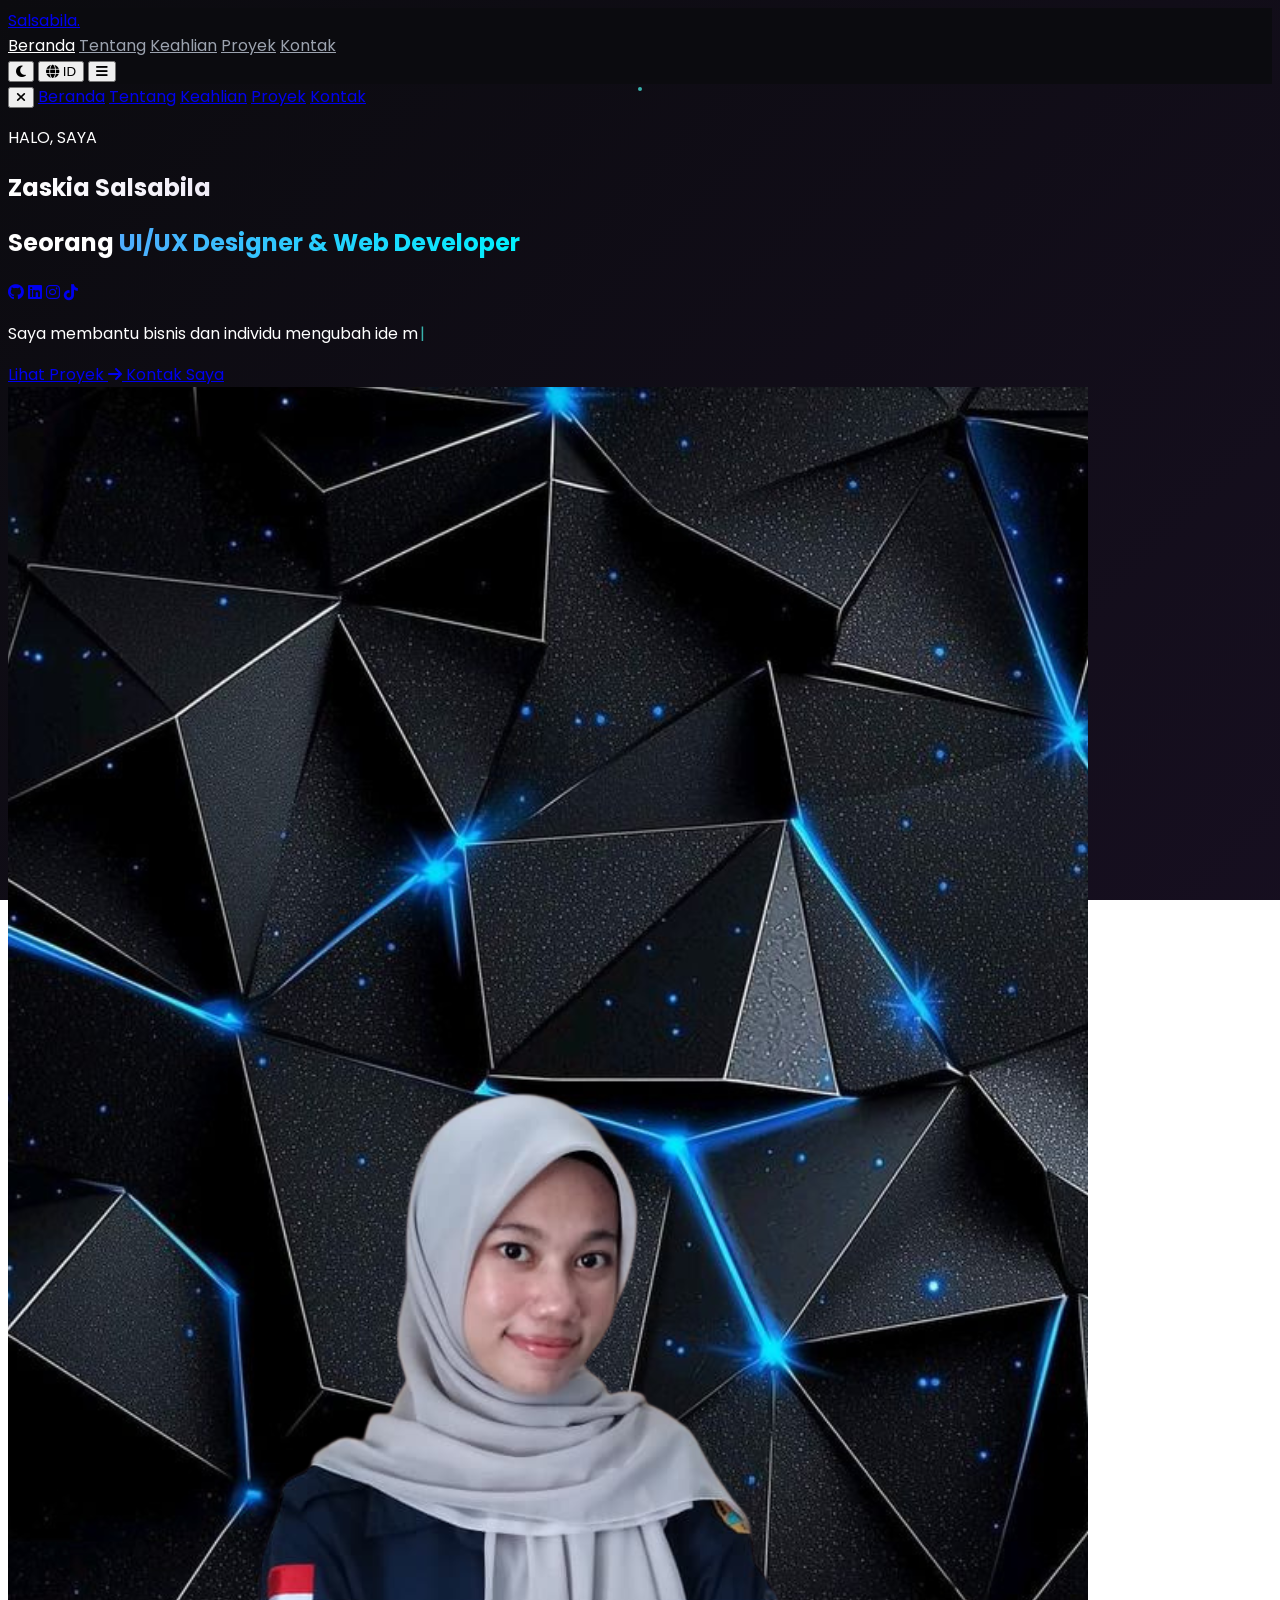
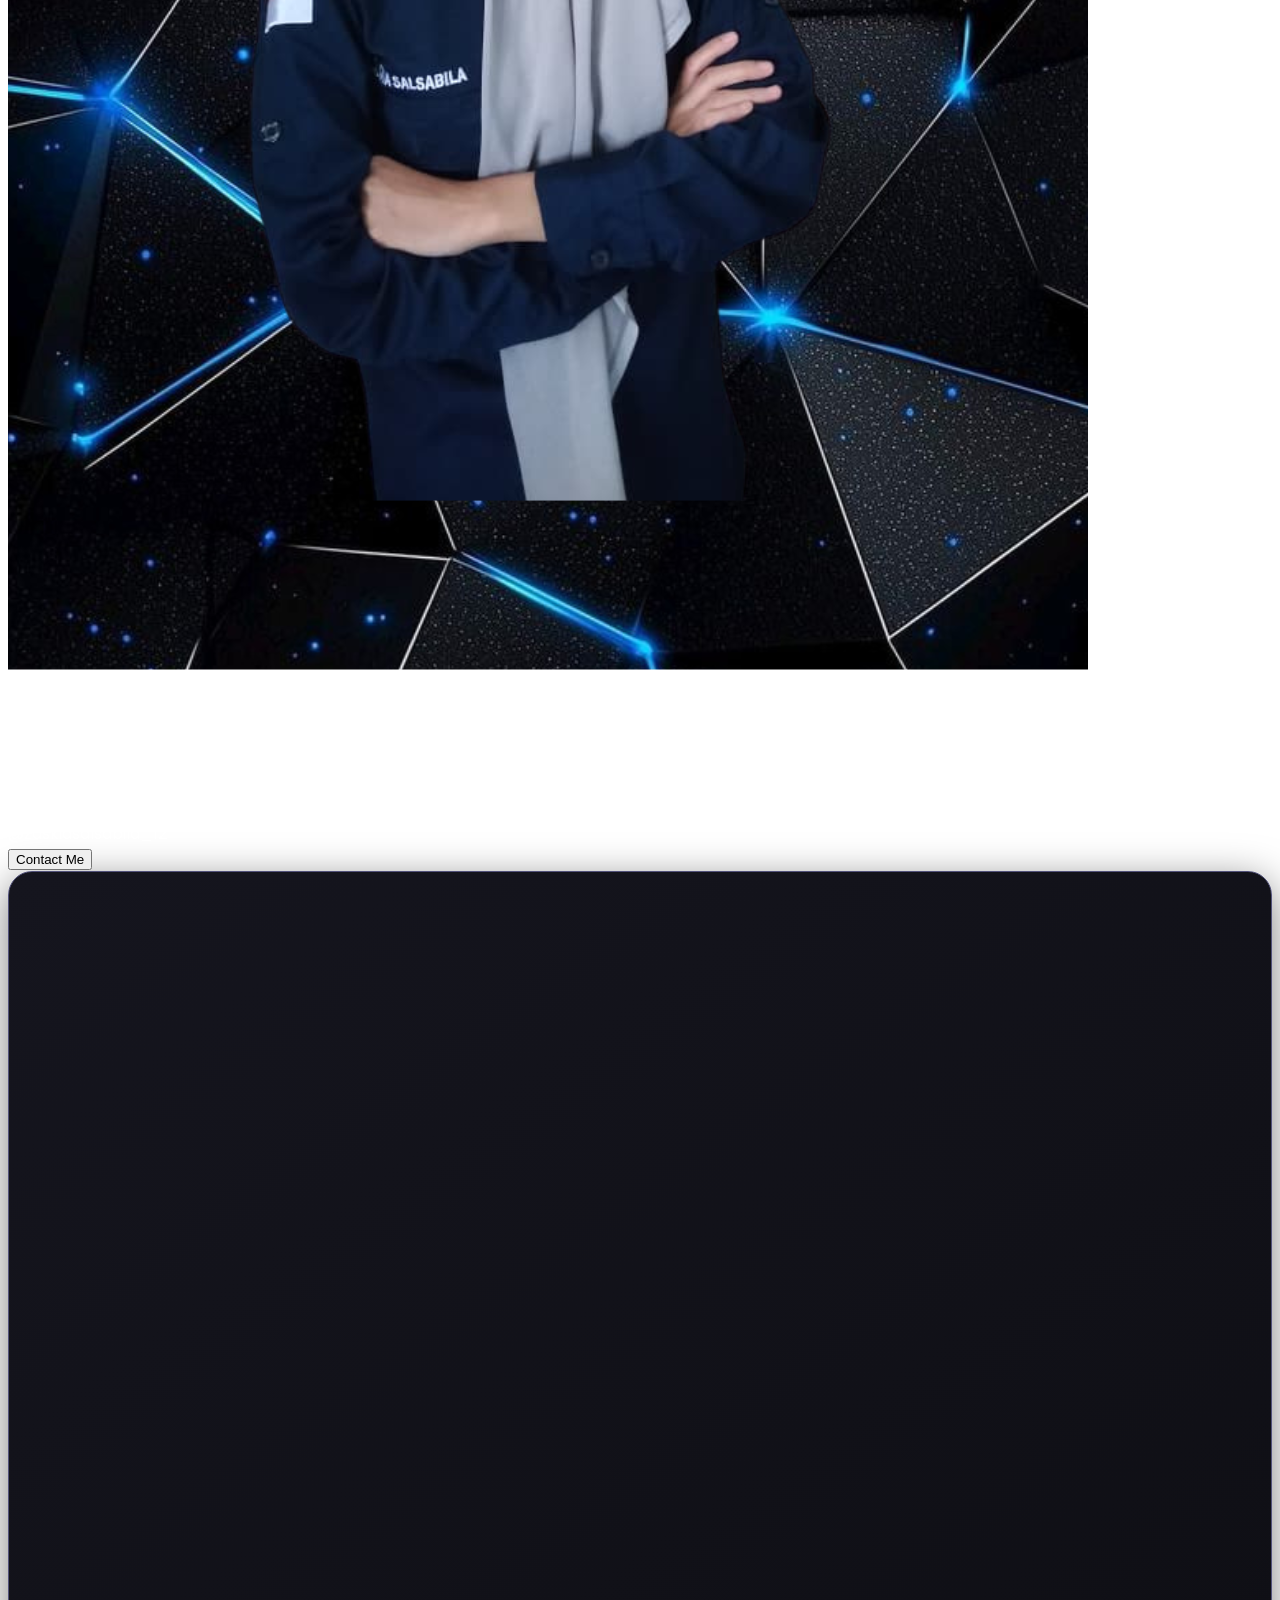
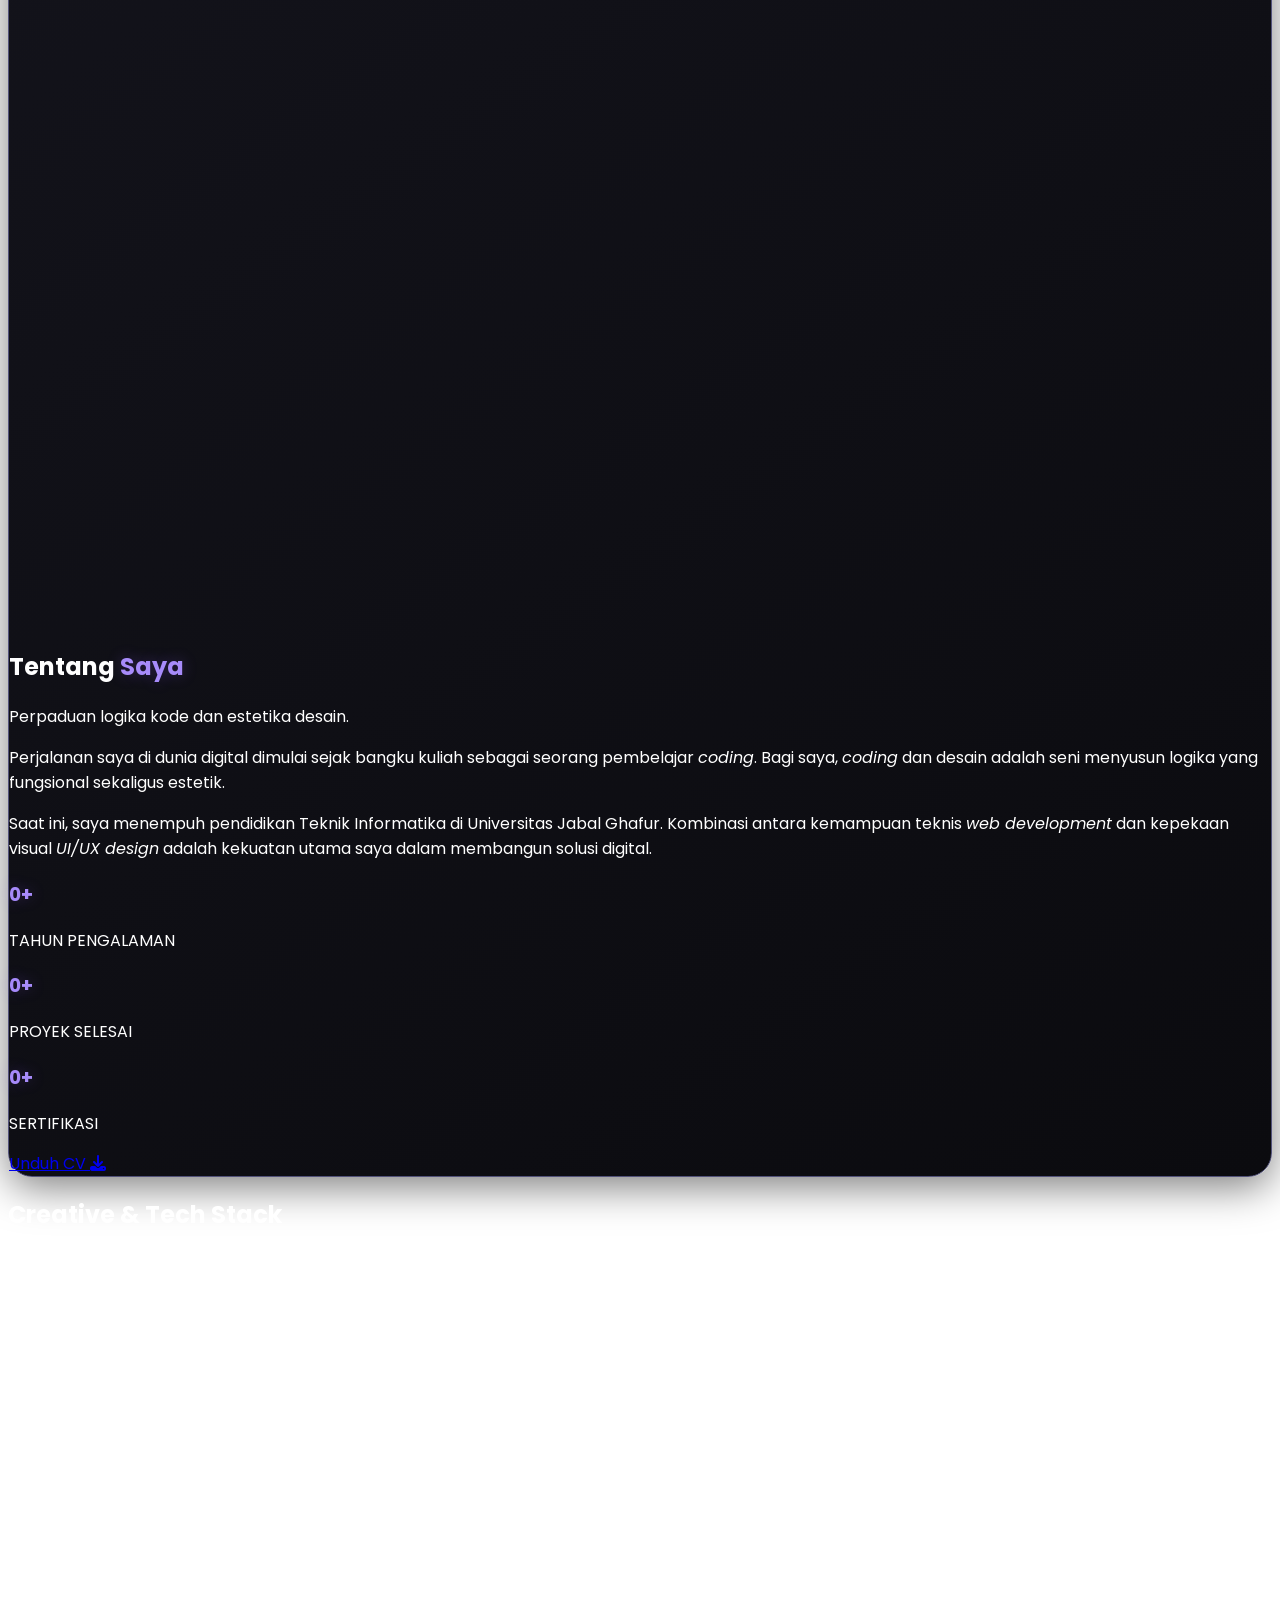
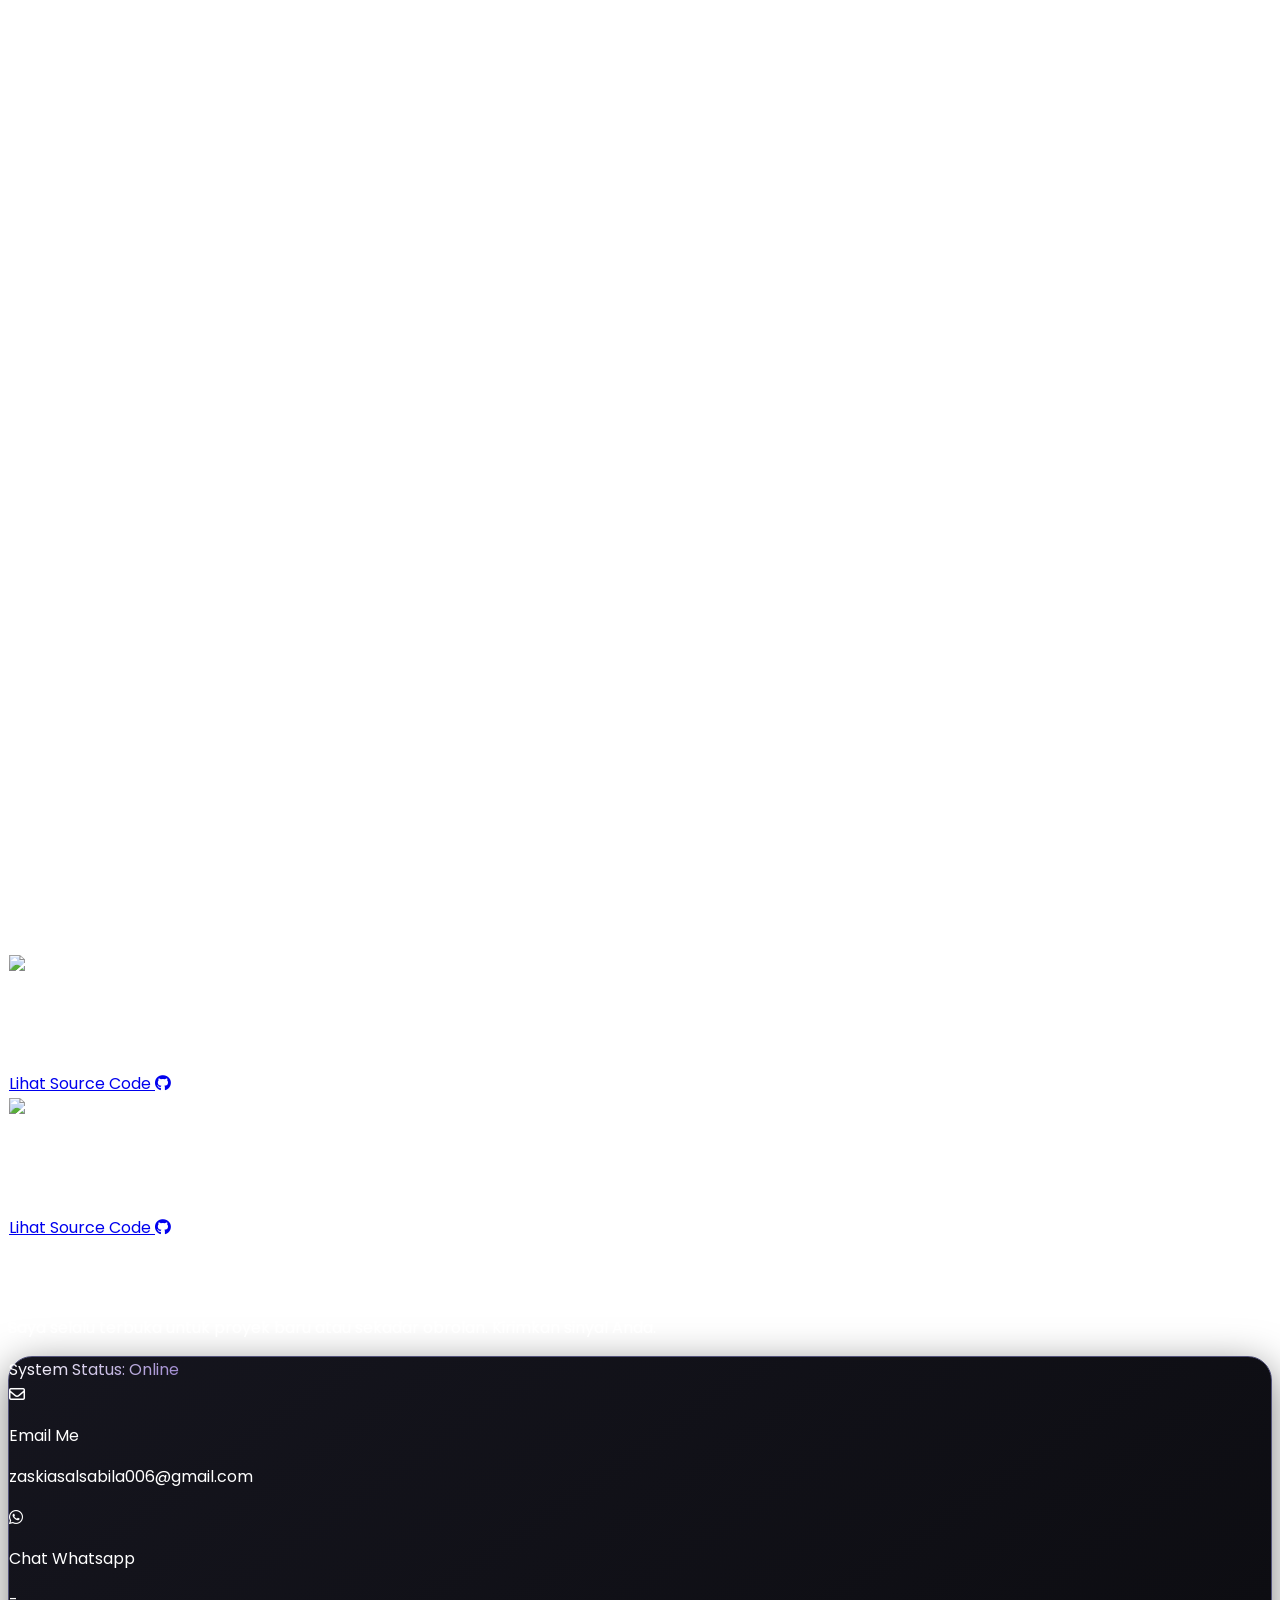
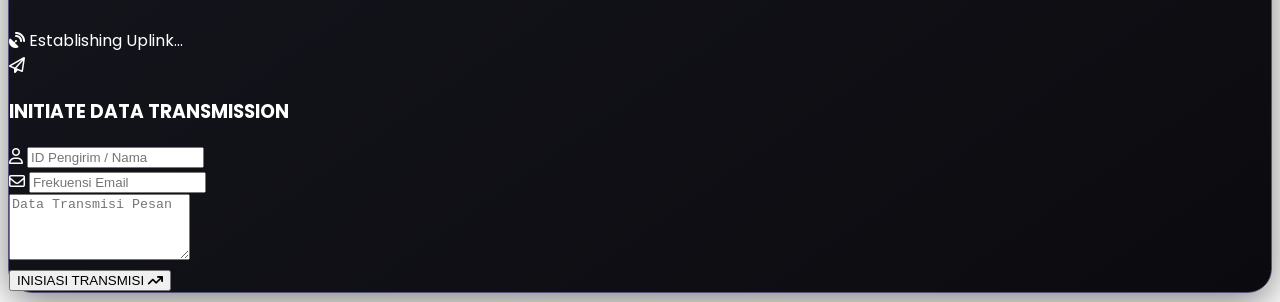
==== index.html @ 349df447 "Add files via upload" ====
<!DOCTYPE html>
<html lang="id">
<head>
    <meta charset="UTF-8">
    <meta name="viewport" content="width=device-width, initial-scale=1.0">
    <title>salsabila. | Portfolio</title>
    
    <script src="https://cdn.tailwindcss.com"></script>
    <script>
        tailwind.config = {
            theme: {
                extend: {
                    fontFamily: {
                        sans: ['Poppins', 'sans-serif'],
                    },
                    colors: {
                        darkBg: '#0b0b0f',
                        cardBg: '#15151e',
                        cardBorder: '#2a2a3b',
                        neonBlue: '#4facfe',
                        neonPurple: '#8b5cf6',
                        brandGreen: '#38b2ac', 
                        btnGreenBg: '#0b2118',
                        btnGreenBorder: '#123828'
                    }
                }
            }
        }
    </script>

    <link href="https://fonts.googleapis.com/css2?family=Poppins:wght@300;400;500;600;700;800&display=swap" rel="stylesheet">
    <link rel="stylesheet" href="https://cdnjs.cloudflare.com/ajax/libs/font-awesome/6.4.0/css/all.min.css">
    <link rel="stylesheet" href="style.css">
</head>
<body class="antialiased font-sans selection:bg-neonPurple selection:text-white">

    <nav class="glass-nav fixed w-full top-0 z-50 transition-all duration-300">
        <div class="max-w-7xl mx-auto px-6 py-4 flex justify-between items-center">
            <a href="#" class="text-2xl font-bold tracking-tighter">Salsabila.</a>
            
            <div class="flex items-center space-x-6 md:space-x-8">
                <div class="hidden md:flex space-x-8 text-sm font-medium items-center">
                    <a href="#beranda" class="nav-link active-nav transition relative" data-id="Beranda" data-en="Home">Beranda</a>
                    <a href="#tentang" class="nav-link transition relative" data-id="Tentang" data-en="About">Tentang</a>
                    <a href="#tech-stack" class="nav-link transition relative" data-id="Keahlian" data-en="Skills">Keahlian</a>
                    <a href="#proyek" class="nav-link transition relative" data-id="Proyek" data-en="Projects">Proyek</a>
                    <a href="#kontak" class="nav-link transition relative" data-id="Kontak" data-en="Contact">Kontak</a>
                </div>

                <div class="hidden md:block w-px h-6 bg-gray-700"></div>

                <div class="flex items-center space-x-5">
                    <button id="themeToggle" class="text-sm font-medium hover:text-neonBlue transition focus:outline-none">
                        <i id="themeIcon" class="fa-solid fa-moon text-lg"></i>
                    </button>
                    
                    <button id="langToggle" class="flex items-center space-x-1 text-sm font-medium hover:text-neonPurple transition focus:outline-none">
                        <i class="fa-solid fa-globe"></i>
                        <span id="langText">ID</span>
                    </button>

                    <button id="mobileMenuBtn" class="md:hidden text-xl focus:outline-none ml-2 text-gray-300 hover:text-white transition">
                        <i class="fa-solid fa-bars"></i>
                    </button>
                </div>
            </div>
        </div>
    </nav>

    <div id="mobileMenu" class="fixed inset-0 bg-darkBg/95 backdrop-blur-lg z-[100] transform translate-x-full transition-transform duration-300 md:hidden flex flex-col items-center justify-center space-y-8">
        <button id="closeMenuBtn" class="absolute top-6 right-6 text-3xl text-gray-400 hover:text-white focus:outline-none transition">
            <i class="fa-solid fa-xmark"></i>
        </button>
        <a href="#beranda" class="mobile-link text-2xl font-semibold text-gray-300 hover:text-white hover:scale-110 transition" data-id="Beranda" data-en="Home">Beranda</a>
        <a href="#tentang" class="mobile-link text-2xl font-semibold text-gray-300 hover:text-white hover:scale-110 transition" data-id="Tentang" data-en="About">Tentang</a>
        <a href="#tech-stack" class="mobile-link text-2xl font-semibold text-gray-300 hover:text-white hover:scale-110 transition" data-id="Keahlian" data-en="Skills">Keahlian</a>
        <a href="#proyek" class="mobile-link text-2xl font-semibold text-gray-300 hover:text-white hover:scale-110 transition" data-id="Proyek" data-en="Projects">Proyek</a>
        <a href="#kontak" class="mobile-link text-2xl font-semibold text-gray-300 hover:text-white hover:scale-110 transition" data-id="Kontak" data-en="Contact">Kontak</a>
    </div>

    <section id="beranda" class="pt-32 pb-20 min-h-screen flex items-center overflow-hidden">
        <div class="max-w-7xl mx-auto px-6 grid md:grid-cols-2 gap-12 items-center">
            <div>
                <p class="text-sm tracking-widest text-gray-400 uppercase mb-2 font-medium animate-fade-in-up delay-100" data-id="HALO, SAYA" data-en="HELLO, I AM">HALO, SAYA</p>
                <h1 class="text-4xl md:text-6xl font-bold leading-tight mb-4 gradient-text animate-fade-in-up delay-200">
                    Zaskia Salsabila
                </h1>
                <h2 class="text-lg md:text-xl font-medium mb-6 flex items-center space-x-2 animate-fade-in-up delay-300">
                    <span data-id="Seorang" data-en="A">Seorang</span> 
                    <span class="gradient-text-alt ml-2">UI/UX Designer & Web Developer</span>
                </h2>
                
                <div class="flex space-x-4 mb-8 text-gray-400 animate-fade-in-up delay-400">
                    <a href="#" class="hover:text-white transition"><i class="fa-brands fa-github text-xl"></i></a>
                    <a href="#" class="hover:text-white transition"><i class="fa-brands fa-linkedin text-xl"></i></a>
                    <a href="#" class="hover:text-white transition"><i class="fa-brands fa-instagram text-xl"></i></a>
                    <a href="#" class="hover:text-white transition"><i class="fa-brands fa-tiktok text-xl"></i></a>
                </div>

                <p id="typewriter-text" class="text-gray-400 mb-8 max-w-md leading-relaxed min-h-[72px]" data-id="Saya membantu bisnis dan individu mengubah ide menjadi solusi digital yang indah dan berfungsi." data-en="I help businesses and individuals turn ideas into beautiful and functional digital solutions."></p>

                <div class="flex space-x-4 animate-fade-in-up delay-600">
                    <a href="#proyek" class="bg-white text-black px-6 py-3 rounded-full font-semibold hover:bg-gray-200 transition flex items-center space-x-2">
                        <span data-id="Lihat Proyek" data-en="View Projects">Lihat Proyek</span>
                        <i class="fa-solid fa-arrow-right"></i>
                    </a>
                    <a href="#kontak" class="border border-gray-600 text-white px-6 py-3 rounded-full font-semibold hover:bg-gray-800 transition" data-id="Kontak Saya" data-en="Contact Me">
                        Kontak Saya
                    </a>
                </div>
            </div>

            <div class="relative flex justify-center animate-fade-in-up delay-300">
                <div class="absolute inset-0 bg-gradient-to-r from-neonBlue to-neonPurple opacity-10 blur-3xl rounded-full"></div>
                <div class="bg-cardBg border border-cardBorder p-4 relative z-10 w-80 shadow-2xl rounded-2xl transform hover:-translate-y-2 transition duration-500">
                    <div class="rounded-xl overflow-hidden mb-4">
                        <img src="4.png" alt="Profile" class="w-full h-80 object-cover transition duration-500">
                    </div>
                    <div class="text-center">
                        <h3 class="font-bold text-base text-white heading-text">Zaskia Salsabila</h3>
                        <p class="text-xs text-gray-400">Software Engineer</p>
                    </div>
                    <div class="mt-4 flex justify-between items-center bg-darkBg sub-card rounded-lg p-3 border border-gray-800">
                        <div class="flex items-center space-x-2">
                            <div class="w-2 h-2 bg-green-500 rounded-full animate-pulse"></div>
                            <span class="text-xs text-gray-400">@zaskiasalsabila_12</span>
                        </div>
                        <button class="text-xs bg-gray-800 text-gray-300 px-3 py-1 rounded-md hover:bg-gray-700">Contact Me</button>
                    </div>
                </div>
            </div>
        </div>
    </section>

    <section id="tentang" class="py-20 relative overflow-hidden">
        <div class="max-w-6xl mx-auto px-6">
            <div class="about-card p-10 md:p-14 flex flex-col md:flex-row gap-12 items-center relative">
                
                <div class="w-full md:w-1/3 flex justify-center animate-on-scroll mt-8 md:mt-0">
                    <div id="about-tilt-img" class="w-48 h-72 md:w-56 md:h-80 transition-transform duration-200 ease-out relative" style="transform-style: preserve-3d; will-change: transform;">
                        <div class="absolute -top-3 left-1/2 -translate-x-1/2 w-16 h-6 bg-white/50 backdrop-blur-sm transform rotate-3 z-20 shadow-sm border border-white/10 rounded-sm"></div>
                        <img src="2.png" alt="About Profile" class="w-full h-full object-cover transition duration-500 rounded-2xl shadow-[0_20px_50px_rgba(0,0,0,0.5)]">
                    </div>
                </div>

                <div class="w-full md:w-2/3">
                    <h2 class="text-3xl font-bold mb-6 animate-on-scroll text-white heading-text">
                        <span data-id="Tentang" data-en="About">Tentang</span> 
                        <span class="text-purple-glow" data-id="Saya" data-en="Me">Saya</span>
                    </h2>

                    <div class="border-l-2 border-neonPurple pl-4 mb-6 animate-on-scroll">
                        <p class="text-gray-400 italic font-light" data-id="Perpaduan logika kode dan estetika desain." data-en="Blending code logic with design aesthetics.">
                            Perpaduan logika kode dan estetika desain.
                        </p>
                    </div>

                    <div class="space-y-4 text-gray-300 text-sm md:text-base leading-relaxed mb-10 animate-on-scroll body-desc text-justify hyphens-auto break-words">
                        <p data-id="Perjalanan saya di dunia digital dimulai sejak bangku kuliah sebagai seorang pembelajar coding. Bagi saya, coding dan desain adalah seni menyusun logika yang fungsional sekaligus estetik." 
                           data-en="My digital journey began in college as a coding learner. To me, coding and design are the arts of structuring functional yet aesthetic logic.">
                            Perjalanan saya di dunia digital dimulai sejak bangku kuliah sebagai seorang pembelajar <em>coding</em>. Bagi saya, <em>coding</em> dan desain adalah seni menyusun logika yang fungsional sekaligus estetik.
                        </p>
                        
                        <p data-id="Saat ini, saya menempuh pendidikan Teknik Informatika di Universitas Jabal Ghafur. Kombinasi antara kemampuan teknis web development dan kepekaan visual UI/UX design adalah kekuatan utama saya dalam membangun solusi digital." 
                           data-en="Currently, I am pursuing my studies in Informatics Engineering at Jabal Ghafur University. The combination of technical web development skills and UI/UX visual sensibility is my main strength in building digital solutions.">
                            Saat ini, saya menempuh pendidikan Teknik Informatika di Universitas Jabal Ghafur. Kombinasi antara kemampuan teknis <em>web development</em> dan kepekaan visual <em>UI/UX design</em> adalah kekuatan utama saya dalam membangun solusi digital.
                        </p>
                    </div>

                    <div class="grid grid-cols-3 gap-4 border-t border-cardBorder pt-8 mb-8 animate-on-scroll stat-border">
                        <div>
                            <h3 class="text-2xl md:text-3xl font-bold text-purple-glow mb-2"><span class="counter" data-target="2">0</span>+</h3>
                            <p class="text-[10px] md:text-xs text-gray-500 uppercase tracking-widest font-medium" data-id="TAHUN PENGALAMAN" data-en="YEARS EXPERIENCE">TAHUN PENGALAMAN</p>
                        </div>
                        <div>
                            <h3 class="text-2xl md:text-3xl font-bold text-purple-glow mb-2"><span class="counter" data-target="2">0</span>+</h3>
                            <p class="text-[10px] md:text-xs text-gray-500 uppercase tracking-widest font-medium" data-id="PROYEK SELESAI" data-en="PROJECTS DONE">PROYEK SELESAI</p>
                        </div>
                        <div>
                            <h3 class="text-2xl md:text-3xl font-bold text-purple-glow mb-2"><span class="counter" data-target="2">0</span>+</h3>
                            <p class="text-[10px] md:text-xs text-gray-500 uppercase tracking-widest font-medium" data-id="SERTIFIKASI" data-en="CERTIFICATIONS">SERTIFIKASI</p>
                        </div>
                    </div>
                </div>

                <div class="absolute -bottom-5 left-1/2 -translate-x-1/2 animate-on-scroll">
                    <a href="#" class="flex items-center space-x-2 bg-[#1a1a24] border border-[#2a2a3b] cv-btn text-gray-300 px-6 py-2.5 rounded-full hover:bg-gray-800 hover:text-white transition shadow-lg text-sm font-medium">
                        <span data-id="Unduh CV" data-en="Download CV">Unduh CV</span>
                        <i class="fa-solid fa-download text-xs"></i>
                    </a>
                </div>
            </div>
        </div>
    </section>

    <section id="tech-stack" class="py-20 animate-on-scroll">
        <div class="max-w-6xl mx-auto px-6">
            <div class="text-center mb-12">
                <h2 class="text-xl md:text-2xl font-bold mb-3 text-white heading-text">Creative & Tech Stack</h2>
                <div class="w-16 h-1 bg-neonPurple mx-auto rounded-full"></div>
            </div>
            
            <div class="grid grid-cols-1 sm:grid-cols-2 lg:grid-cols-3 gap-6">
                
                <div class="tech-card p-6 flex flex-col items-center justify-center text-center rounded-2xl border border-cardBorder bg-[#111118]">
                    <i class="fa-solid fa-code text-3xl text-[#61dafb] mb-3"></i>
                    <h4 class="font-semibold text-sm mb-1 text-white heading-text">React</h4>
                    <p class="text-[9px] text-gray-500 uppercase tracking-widest font-medium">Frontend Lib</p>
                </div>
                
                <div class="tech-card p-6 flex flex-col items-center justify-center text-center rounded-2xl border border-cardBorder bg-[#111118]">
                    <i class="fa-solid fa-palette text-3xl text-[#38b2ac] mb-3"></i>
                    <h4 class="font-semibold text-sm mb-1 text-white heading-text">Tailwind</h4>
                    <p class="text-[9px] text-gray-500 uppercase tracking-widest font-medium">CSS Framework</p>
                </div>
                
                <div class="tech-card p-6 flex flex-col items-center justify-center text-center rounded-2xl border border-cardBorder bg-[#111118]">
                    <i class="fa-solid fa-globe text-3xl text-gray-300 mb-3 text-icon"></i>
                    <h4 class="font-semibold text-sm mb-1 text-white heading-text">Next.js</h4>
                    <p class="text-[9px] text-gray-500 uppercase tracking-widest font-medium">Web Framework</p>
                </div>
                
                <div class="tech-card p-6 flex flex-col items-center justify-center text-center rounded-2xl border border-cardBorder bg-[#111118]">
                    <i class="fa-solid fa-terminal text-3xl text-[#007acc] mb-3"></i>
                    <h4 class="font-semibold text-sm mb-1 text-white heading-text">VS Code</h4>
                    <p class="text-[9px] text-gray-500 uppercase tracking-widest font-medium">Code Editor</p>
                </div>
                
                <div class="tech-card p-6 flex flex-col items-center justify-center text-center rounded-2xl border border-cardBorder bg-[#111118]">
                    <i class="fa-solid fa-code-branch text-3xl text-[#f34f29] mb-3"></i>
                    <h4 class="font-semibold text-sm mb-1 text-white heading-text">Git / Github</h4>
                    <p class="text-[9px] text-gray-500 uppercase tracking-widest font-medium">Version Control</p>
                </div>

                <div class="tech-card p-6 flex flex-col items-center justify-center text-center rounded-2xl border border-cardBorder bg-[#111118]">
                    <i class="fa-solid fa-layer-group text-3xl text-[#31a8ff] mb-3"></i>
                    <h4 class="font-semibold text-sm mb-1 text-white heading-text">Photoshop</h4>
                    <p class="text-[9px] text-gray-500 uppercase tracking-widest font-medium">Image Editing</p>
                </div>
                
                <div class="tech-card p-6 flex flex-col items-center justify-center text-center rounded-2xl border border-cardBorder bg-[#111118]">
                    <i class="fa-solid fa-table-cells-large text-3xl text-[#00c4cc] mb-3"></i>
                    <h4 class="font-semibold text-sm mb-1 text-white heading-text">Canva</h4>
                    <p class="text-[9px] text-gray-500 uppercase tracking-widest font-medium">Layout Design</p>
                </div>

                <div class="tech-card p-6 flex flex-col items-center justify-center text-center rounded-2xl border border-cardBorder bg-[#111118]">
                    <i class="fa-solid fa-video text-3xl text-[#ea77ff] mb-3"></i>
                    <h4 class="font-semibold text-sm mb-1 text-white heading-text">Premiere Pro</h4>
                    <p class="text-[9px] text-gray-500 uppercase tracking-widest font-medium">Video Editing</p>
                </div>
                
                <div class="tech-card p-6 flex flex-col items-center justify-center text-center rounded-2xl border border-cardBorder bg-[#111118]">
                    <i class="fa-solid fa-mobile-screen text-3xl text-gray-200 mb-3 text-icon"></i>
                    <h4 class="font-semibold text-sm mb-1 text-white heading-text">CapCut</h4>
                    <p class="text-[9px] text-gray-500 uppercase tracking-widest font-medium">Mobile Editing</p>
                </div>
                
            </div>
        </div>
    </section>
    
    <section id="proyek" class="py-20 relative animate-on-scroll">
        <div class="max-w-6xl mx-auto px-6">
            <div class="text-center mb-14">
                <h2 class="text-2xl md:text-4xl font-bold mb-4 text-white heading-text">
                    <span data-id="Proyek" data-en="Selected">Proyek</span> 
                    <span class="text-[#38b2ac]" data-id="Terpilih" data-en="Projects">Terpilih</span>
                </h2>
                <p class="text-gray-400 text-sm md:text-base font-medium" data-id="Beberapa karya yang menyoroti keahlian saya." data-en="Some works that highlight my expertise.">
                    Beberapa karya yang menyoroti keahlian saya.
                </p>
            </div>

            <div class="grid grid-cols-1 md:grid-cols-2 gap-8 max-w-4xl mx-auto">
                <div class="project-card group relative overflow-hidden rounded-3xl bg-cardBg border border-cardBorder h-[320px]">
                    <img src="https://images.unsplash.com/photo-1536440136628-849c177e76a1?auto=format&fit=crop&q=80&w=800" alt="MyFlix" class="w-full h-full object-cover transition-all duration-700 ease-in-out group-hover:scale-105">
                    <div class="absolute inset-0 bg-gradient-to-t from-black via-black/90 to-transparent"></div>
                    <div class="absolute bottom-0 left-0 p-8 w-full z-10">
                        <h3 class="text-xl md:text-2xl font-bold text-white mb-2 relative z-20">MAGIC CINEMA</h3>
                        <div class="project-desc-container">
                            <p class="text-gray-300 mb-4 text-sm md:text-base max-w-lg leading-relaxed project-desc" data-id="Prototipe platform streaming interaktif dengan integrasi YouTube, fitur pencarian, filter, dan daftar tontonan." data-en="Interactive streaming platform prototype with YouTube integration, search, filter, and watchlist features.">
                               Prototipe platform streaming interaktif bergaya profesional yang mengintegrasikan video YouTube dengan fitur pencarian, filter genre, dan daftar tontonan.
                            </p>
                        </div>
                        <div class="flex flex-wrap gap-2 mb-5 mt-2">
                            <span class="px-2.5 py-1 text-[10px] font-bold tracking-widest text-[#e34f26] bg-[#e34f26]/10 border border-[#e34f26]/30 rounded-md uppercase">HTML</span>
                            <span class="px-2.5 py-1 text-[10px] font-bold tracking-widest text-[#1572b6] bg-[#1572b6]/10 border border-[#1572b6]/30 rounded-md uppercase">CSS</span>
                            <span class="px-2.5 py-1 text-[10px] font-bold tracking-widest text-[#f7df1e] bg-[#f7df1e]/10 border border-[#f7df1e]/30 rounded-md uppercase">JavaScript</span>
                        </div>
                        <a href="https://zaskiasalsabila006-rgb.github.io/platfrom-streaming-film2/" target="_blank" class="inline-flex items-center space-x-2 text-sm font-medium text-gray-400 hover:text-brandGreen transition">
                            <span data-id="Lihat Source Code" data-en="View Source Code">Lihat Source Code</span>
                            <i class="fa-brands fa-github text-base"></i>
                        </a>
                    </div>
                </div>

                <div class="project-card group relative overflow-hidden rounded-3xl bg-cardBg border border-cardBorder h-[320px]">
                    <img src="https://images.unsplash.com/photo-1551288049-bebda4e38f71?auto=format&fit=crop&q=80&w=400" alt="TERRA-OS" class="w-full h-full object-cover transition-all duration-700 ease-in-out group-hover:scale-105">
                    <div class="absolute inset-0 bg-gradient-to-t from-black via-black/90 to-transparent"></div>
                    <div class="absolute bottom-0 left-0 p-8 w-full z-10">
                        <h3 class="text-xl md:text-2xl font-bold text-white mb-2 relative z-20">TERRA-OS</h3>
                        <div class="project-desc-container">
                            <p class="text-gray-300 mb-4 text-sm leading-relaxed project-desc" data-id="Dashboard pemantau cuaca (dark mode) dengan visualisasi data suhu real-time API untuk wilayah Aceh." data-en="Weather monitoring dashboard (dark mode) with real-time API temperature data visualization for Aceh region.">
                                Dashboard pemantau cuaca bergaya dark mode & glassmorphism dengan visualisasi grafik interaktif dari data suhu real-time API khusus wilayah Aceh.
                            </p>
                        </div>
                        <div class="flex flex-wrap gap-2 mb-5 mt-2">
                            <span class="px-2.5 py-1 text-[10px] font-bold tracking-widest text-[#38b2ac] bg-[#38b2ac]/10 border border-[#38b2ac]/30 rounded-md uppercase">Tailwind</span>
                            <span class="px-2.5 py-1 text-[10px] font-bold tracking-widest text-[#f7df1e] bg-[#f7df1e]/10 border border-[#f7df1e]/30 rounded-md uppercase">JS</span>
                            <span class="px-2.5 py-1 text-[10px] font-bold tracking-widest text-neonPurple bg-neonPurple/10 border border-neonPurple/30 rounded-md uppercase">API</span>
                        </div>
                        <a href="https://zaskiasalsabila006-rgb.github.io/suhu-tracker-1/" target="_blank" class="inline-flex items-center space-x-2 text-sm font-medium text-gray-400 hover:text-neonBlue transition">
                            <span data-id="Lihat Source Code" data-en="View Source Code">Lihat Source Code</span>
                            <i class="fa-brands fa-github text-base"></i>
                        </a>
                    </div>
                </div>
            </div>
        </div>
    </section>

    <section id="kontak" class="py-20 relative mb-10 overflow-hidden animate-on-scroll">
        <div class="max-w-5xl mx-auto px-6">
            <div class="text-center mb-14">
                <h2 class="text-2xl md:text-4xl font-bold mb-4 text-white heading-text">
                    <span data-id="Mari" data-en="Let's">Mari</span> 
                    <span class="text-brandGreen" data-id="Terhubung" data-en="Connect">Terhubung</span>
                </h2>
                <p class="text-gray-400 text-sm md:text-base font-medium" data-id="Saya selalu terbuka untuk proyek baru atau sekadar obrolan. Kirimkan sinyal Anda." data-en="I am always open to new projects or just a chat. Send your signal.">
                    Saya selalu terbuka untuk proyek baru atau sekadar obrolan. Kirimkan sinyal Anda.
                </p>
            </div>
            <div class="about-card p-8 md:p-12 relative overflow-hidden">
                <div class="grid md:grid-cols-2 gap-12">
                    <div class="flex flex-col justify-between">
                        <div>
                            <div class="flex items-center space-x-3 mb-8">
                                <div class="w-3.5 h-3.5 bg-gradient-to-r from-[#ffffff] to-[#a18cd1] rounded-full animate-pulse shadow-[0_0_12px_#a18cd1]"></div>
                                <span class="gradient-text font-bold text-xs tracking-widest uppercase">System Status: Online</span>
                            </div>
                            <div class="space-y-4">
                                <div class="bg-[#15151e] inner-card border border-cardBorder p-4 rounded-xl flex items-center space-x-4">
                                    <div class="bg-darkBg icon-wrapper p-3 rounded-lg text-brandGreen">
                                        <i class="fa-regular fa-envelope text-lg"></i>
                                    </div>
                                    <div>
                                        <p class="text-[10px] text-gray-500 uppercase tracking-wider font-semibold mb-0.5">Email Me</p>
                                        <p class="text-sm font-semibold text-gray-200 label-text">zaskiasalsabila006@gmail.com</p>
                                    </div>
                                </div>
                                <div class="bg-[#15151e] inner-card border border-cardBorder p-4 rounded-xl flex items-center space-x-4">
                                    <div class="bg-darkBg icon-wrapper p-3 rounded-lg text-brandGreen">
                                        <i class="fa-brands fa-whatsapp text-lg"></i>
                                    </div>
                                    <div>
                                        <p class="text-[10px] text-gray-500 uppercase tracking-wider font-semibold mb-0.5">Chat Whatsapp</p>
                                        <p class="text-sm font-semibold text-gray-200 label-text">-</p>
                                    </div>
                                </div>
                            </div>
                        </div>
                        <div class="mt-12 flex items-center space-x-2 text-gray-600/50 text-xs font-mono uppercase font-bold">
                            <i class="fa-solid fa-satellite-dish animate-pulse"></i>
                            <span>Establishing Uplink...</span>
                        </div>
                    </div>
                    <div>
                        <div class="flex items-center space-x-3 mb-8">
                            <i class="fa-regular fa-paper-plane text-[#a18cd1]"></i>
                            <h3 class="text-white font-bold tracking-wide text-sm md:text-base heading-text">INITIATE DATA TRANSMISSION</h3>
                        </div>
                        <form class="space-y-8">
                            <div class="relative border-b border-[#2a2a3b] form-border pb-2">
                                <i class="fa-regular fa-user absolute left-0 top-1/2 -translate-y-1/2 text-gray-500 text-sm"></i>
                                <input type="text" placeholder="ID Pengirim / Nama" class="w-full bg-transparent text-sm text-white focus:outline-none pl-8 placeholder-gray-500 font-medium input-field">
                            </div>
                            <div class="relative border-b border-[#2a2a3b] form-border pb-2">
                                <i class="fa-regular fa-envelope absolute left-0 top-1/2 -translate-y-1/2 text-gray-500 text-sm"></i>
                                <input type="email" placeholder="Frekuensi Email" class="w-full bg-transparent text-sm text-white focus:outline-none pl-8 placeholder-gray-500 font-medium input-field">
                            </div>
                            <div>
                                <textarea rows="4" placeholder="Data Transmisi Pesan" class="w-full bg-[#15151e] input-area border border-[#2a2a3b] text-sm text-white focus:outline-none focus:border-[#a18cd1] rounded-xl p-4 placeholder-gray-500 resize-none transition-colors font-medium"></textarea>
                            </div>
                            <button type="button" class="w-full bg-gradient-to-r from-[#a18cd1] to-neonPurple hover:from-neonPurple hover:to-[#a18cd1] text-white font-bold py-3.5 rounded-xl transition-all duration-300 flex justify-center items-center space-x-2 text-xs md:text-sm tracking-widest uppercase shadow-lg shadow-[#8b5cf6]/20">
                                <span data-id="INISIASI TRANSMISI" data-en="INITIATE TRANSMISSION">INISIASI TRANSMISI</span>
                                <i class="fa-solid fa-arrow-trend-up"></i>
                            </button>
                        </form>
                    </div>
                </div>
            </div>
        </div>
    </section>

    <script src="script.js"></script>
</body>
</html>
---- style.css ----
html {
    scroll-behavior: smooth;
}

/* ==========================================
   LATAR BELAKANG BERGERAK (ANIMATED BACKGROUND)
   ========================================== */
body {
    background: linear-gradient(-45deg, #0b0b0f, #111827, #1a1025, #0b0b0f);
    background-size: 400% 400%;
    animation: gradientMove 15s ease infinite;
    background-attachment: fixed;
    color: #ffffff;
    font-family: 'Poppins', sans-serif;
    transition: color 0.4s ease;
}

@keyframes gradientMove {
    0% { background-position: 0% 50%; }
    50% { background-position: 100% 50%; }
    100% { background-position: 0% 50%; }
}

.glass-nav {
    background: rgba(11, 11, 15, 1);
    backdrop-filter: blur(0px);
    border-bottom: 1px solid transparent;
    transition: background 0.4s ease, border-color 0.4s ease, backdrop-filter 0.4s ease;
}

.glass-nav.scrolled {
    background: rgba(11, 11, 15, 0.6);
    backdrop-filter: blur(12px);
    border-bottom: 1px solid rgba(255, 255, 255, 0.05);
}

.about-card {
    background: linear-gradient(145deg, #15151e 0%, #0b0b0f 100%);
    border: 1px solid #52527a; 
    border-radius: 24px;
    box-shadow: 0 10px 40px rgba(0,0,0,0.5);
    transition: background 0.4s ease, border-color 0.4s ease, box-shadow 0.4s ease;
}

.gradient-text {
    background: linear-gradient(to right, #ffffff, #a18cd1);
    -webkit-background-clip: text;
    -webkit-text-fill-color: transparent;
}

.gradient-text-alt {
    background: linear-gradient(to right, #4facfe, #00f2fe);
    -webkit-background-clip: text;
    -webkit-text-fill-color: transparent;
}

.text-purple-glow {
    color: #a78bfa;
    text-shadow: 0 0 15px rgba(139, 92, 246, 0.3);
}

.clip-image {
    clip-path: polygon(15% 0, 100% 0, 85% 100%, 0% 100%);
}

.tech-card { transition: all 0.3s ease; }
.tech-card:hover { border-color: #8b5cf6; transform: translateY(-5px); }

.project-card:hover img { transform: scale(1.05); }

/* Animasi Fade In Hero */
@keyframes fadeInUp {
    from { opacity: 0; transform: translateY(30px); }
    to { opacity: 1; transform: translateY(0); }
}

.animate-fade-in-up {
    animation: fadeInUp 0.8s cubic-bezier(0.25, 1, 0.5, 1) forwards;
    opacity: 0; 
}

.delay-100 { animation-delay: 100ms; transition-delay: 100ms; }
.delay-200 { animation-delay: 200ms; transition-delay: 200ms; }
.delay-300 { animation-delay: 300ms; transition-delay: 300ms; }
.delay-400 { animation-delay: 400ms; transition-delay: 400ms; }
.delay-500 { animation-delay: 500ms; transition-delay: 500ms; }
.delay-600 { animation-delay: 600ms; transition-delay: 600ms; }

/* Typewriter */
#typewriter-text::after {
    content: '|';
    animation: blink 1s step-end infinite;
    margin-left: 2px;
    color: #38b2ac;
}
@keyframes blink { 50% { opacity: 0; } }

/* Animasi Scroll berulang */
.animate-on-scroll {
    opacity: 0; 
    transform: translateY(40px); 
    transition: opacity 0.8s ease, transform 0.8s ease; 
    will-change: transform, opacity;
}

.is-visible {
    opacity: 1; 
    transform: translateY(0); 
}

/* ==========================================
   GAYA UNTUK MODE TERANG (LIGHT MODE OVERRIDES)
   ========================================== */
body.light-mode {
    background: linear-gradient(-45deg, #f8fafc, #eef2ff, #f5f3ff, #f8fafc);
    background-size: 400% 400%;
    animation: gradientMove 15s ease infinite;
    color: #0f172a;
}

body.light-mode .glass-nav {
    background: rgba(255, 255, 255, 1);
    border-bottom: 1px solid transparent;
    box-shadow: none;
}

body.light-mode .glass-nav.scrolled {
    background: rgba(255, 255, 255, 0.8);
    border-bottom: 1px solid rgba(0, 0, 0, 0.05);
    box-shadow: 0 4px 6px -1px rgba(0, 0, 0, 0.05);
}

body.light-mode .glass-nav a { color: #64748b; }
body.light-mode .glass-nav a.text-white { color: #0f172a !important; }
body.light-mode .glass-nav a:hover { color: #8b5cf6; }

body.light-mode .gradient-text {
    background: linear-gradient(to right, #0f172a, #6b21a8);
    -webkit-background-clip: text;
    -webkit-text-fill-color: transparent;
}

body.light-mode .gradient-text-alt {
    background: linear-gradient(to right, #2563eb, #0891b2);
    -webkit-background-clip: text;
    -webkit-text-fill-color: transparent;
}

body.light-mode .heading-text { color: #0f172a !important; }
body.light-mode .text-gray-400,
body.light-mode .project-desc,
body.light-mode .body-desc { color: #475569 !important; }
body.light-mode .text-gray-300 { color: #334155 !important; }

body.light-mode .about-card {
    background: linear-gradient(145deg, #ffffff 0%, #f1f5f9 100%);
    border-color: #e2e8f0;
    box-shadow: 0 10px 40px rgba(0,0,0,0.05);
}

body.light-mode .tech-card {
    background-color: #ffffff !important;
    border-color: #e2e8f0 !important;
    box-shadow: 0 4px 6px -1px rgba(0, 0, 0, 0.05);
}
body.light-mode .tech-card:hover { 
    border-color: #8b5cf6 !important; 
    transform: translateY(-5px); 
    box-shadow: 0 10px 15px -3px rgba(139, 92, 246, 0.2); 
}

body.light-mode .text-icon { color: #64748b !important; }

body.light-mode .project-card {
    background-color: #ffffff !important;
    border-color: #e2e8f0 !important;
}
body.light-mode .project-card h3 { color: #0f172a !important; }

body.light-mode .bg-cardBg { background-color: #ffffff !important; border-color: #e2e8f0 !important; }
body.light-mode .bg-cardBg h3 { color: #0f172a !important; }
body.light-mode .bg-cardBg .text-gray-400 { color: #64748b !important; }
body.light-mode .bg-cardBg .text-gray-300 { color: #475569 !important; }

body.light-mode .sub-card,
body.light-mode .inner-card {
    background-color: #f8fafc !important;
    border-color: #e2e8f0 !important;
}
body.light-mode .bg-cardBg button { background-color: #e2e8f0 !important; color: #0f172a !important; }
body.light-mode .bg-cardBg button:hover { background-color: #cbd5e1 !important; }

body.light-mode .label-text { color: #0f172a !important; }
body.light-mode .icon-wrapper { background-color: #f1f5f9 !important; }
body.light-mode .stat-border { border-color: #e2e8f0 !important; }

body.light-mode .cv-btn {
    background-color: #ffffff !important;
    border-color: #cbd5e1 !important;
    color: #475569 !important;
}
body.light-mode .cv-btn:hover {
    background-color: #f1f5f9 !important;
    color: #0f172a !important;
    border-color: #94a3b8 !important;
}

body.light-mode .form-border { border-color: #cbd5e1 !important; }
body.light-mode .input-field,
body.light-mode .input-area { color: #0f172a !important; }
body.light-mode .input-area {
    background-color: #f8fafc !important;
    border-color: #cbd5e1 !important;
}
body.light-mode .input-area:focus { border-color: #06b6d4 !important; } /* Diperbarui menjadi Cyan */

body.light-mode .fa-brands { color: #64748b !important; }
body.light-mode .fa-brands:hover { color: #8b5cf6 !important; }

body.light-mode a.bg-white { background-color: #0f172a !important; color: #ffffff !important; }
body.light-mode a.bg-white:hover { background-color: #1e293b !important; }
body.light-mode a.border-gray-600 { border-color: #94a3b8 !important; color: #0f172a !important; }
body.light-mode a.border-gray-600:hover { background-color: #f1f5f9 !important; border-color: #64748b !important; }

body.light-mode .text-purple-glow { color: #7c3aed !important; text-shadow: none !important; }

/* ==========================================
   MENGHILANGKAN EFEK GELAP & GRAYSCALE GAMBAR
   ========================================== */
#beranda img, #tentang img {
    filter: grayscale(0) !important;
}
.project-card img {
    filter: grayscale(0) !important;
    opacity: 1 !important;
}
.project-card .bg-gradient-to-t {
    background: transparent !important;
}
body.light-mode .project-card .absolute.inset-0.bg-gradient-to-t {
    background: transparent !important;
}

/* ==========================================
   EFEK SCROLLSPY (MENU AKTIF)
   ========================================== */
.nav-link {
    color: #9ca3af;
}
.nav-link:hover {
    color: #ffffff;
}
.nav-link.active-nav {
    color: #ffffff;
}
.nav-link.active-nav::after {
    content: '';
    position: absolute;
    bottom: -8px;
    left: 50%;
    transform: translateX(-50%);
    width: 4px;
    height: 4px;
    background-color: #38b2ac; 
    border-radius: 50%;
}

/* Scrollspy untuk Light Mode */
body.light-mode .nav-link {
    color: #64748b;
}
body.light-mode .nav-link:hover {
    color: #8b5cf6;
}
body.light-mode .nav-link.active-nav {
    color: #0f172a !important; 
}
body.light-mode .nav-link.active-nav::after {
    background-color: #0891b2;
}

/* Hiding Project Desc for Hover Animation */
.project-desc-container {
    max-height: 0;
    opacity: 0;
    overflow: hidden;
    transition: max-height 0.5s ease, opacity 0.5s ease;
}
.project-card:hover .project-desc-container {
    max-height: 200px;
    opacity: 1;
    margin-top: 0.5rem;
}
/* ==========================================
   TAMBAHAN: EFEK HOVER BORDER UNGU TIPIS & TEKS PUTIH POSTER PROJEK
   ========================================== */

/* 1. Mengatur ketebalan border dasar menjadi lebih tipis (1.5px) */
.project-card {
    border: 1.5px solid transparent !important;
    transition: border-color 0.3s ease, box-shadow 0.3s ease, transform 0.3s ease !important;
}

/* 2. Memunculkan border ungu tipis dan cahaya lembut saat di-HOVER (Mode Terang & Gelap) */
.project-card:hover {
    border-color: rgba(139, 92, 246, 0.6) !important; /* Ungu transparan agar tidak terlalu tebal/pekat */
    box-shadow: 0 0 12px rgba(139, 92, 246, 0.25) !important; /* Efek cahaya tipis dan lembut */
}

/* 3. Memaksa semua teks di dalam poster tetap PUTIH khusus saat di MODE TERANG */
body.light-mode .project-card h3,
body.light-mode .project-card .project-desc,
body.light-mode .project-card a {
    color: #ffffff !important;
    -webkit-text-fill-color: #ffffff !important;
}

/* 4. Menjaga teks deskripsi proyek agar tetap kontras di mode terang */
body.light-mode .project-card .project-desc {
    opacity: 0.9 !important;
}
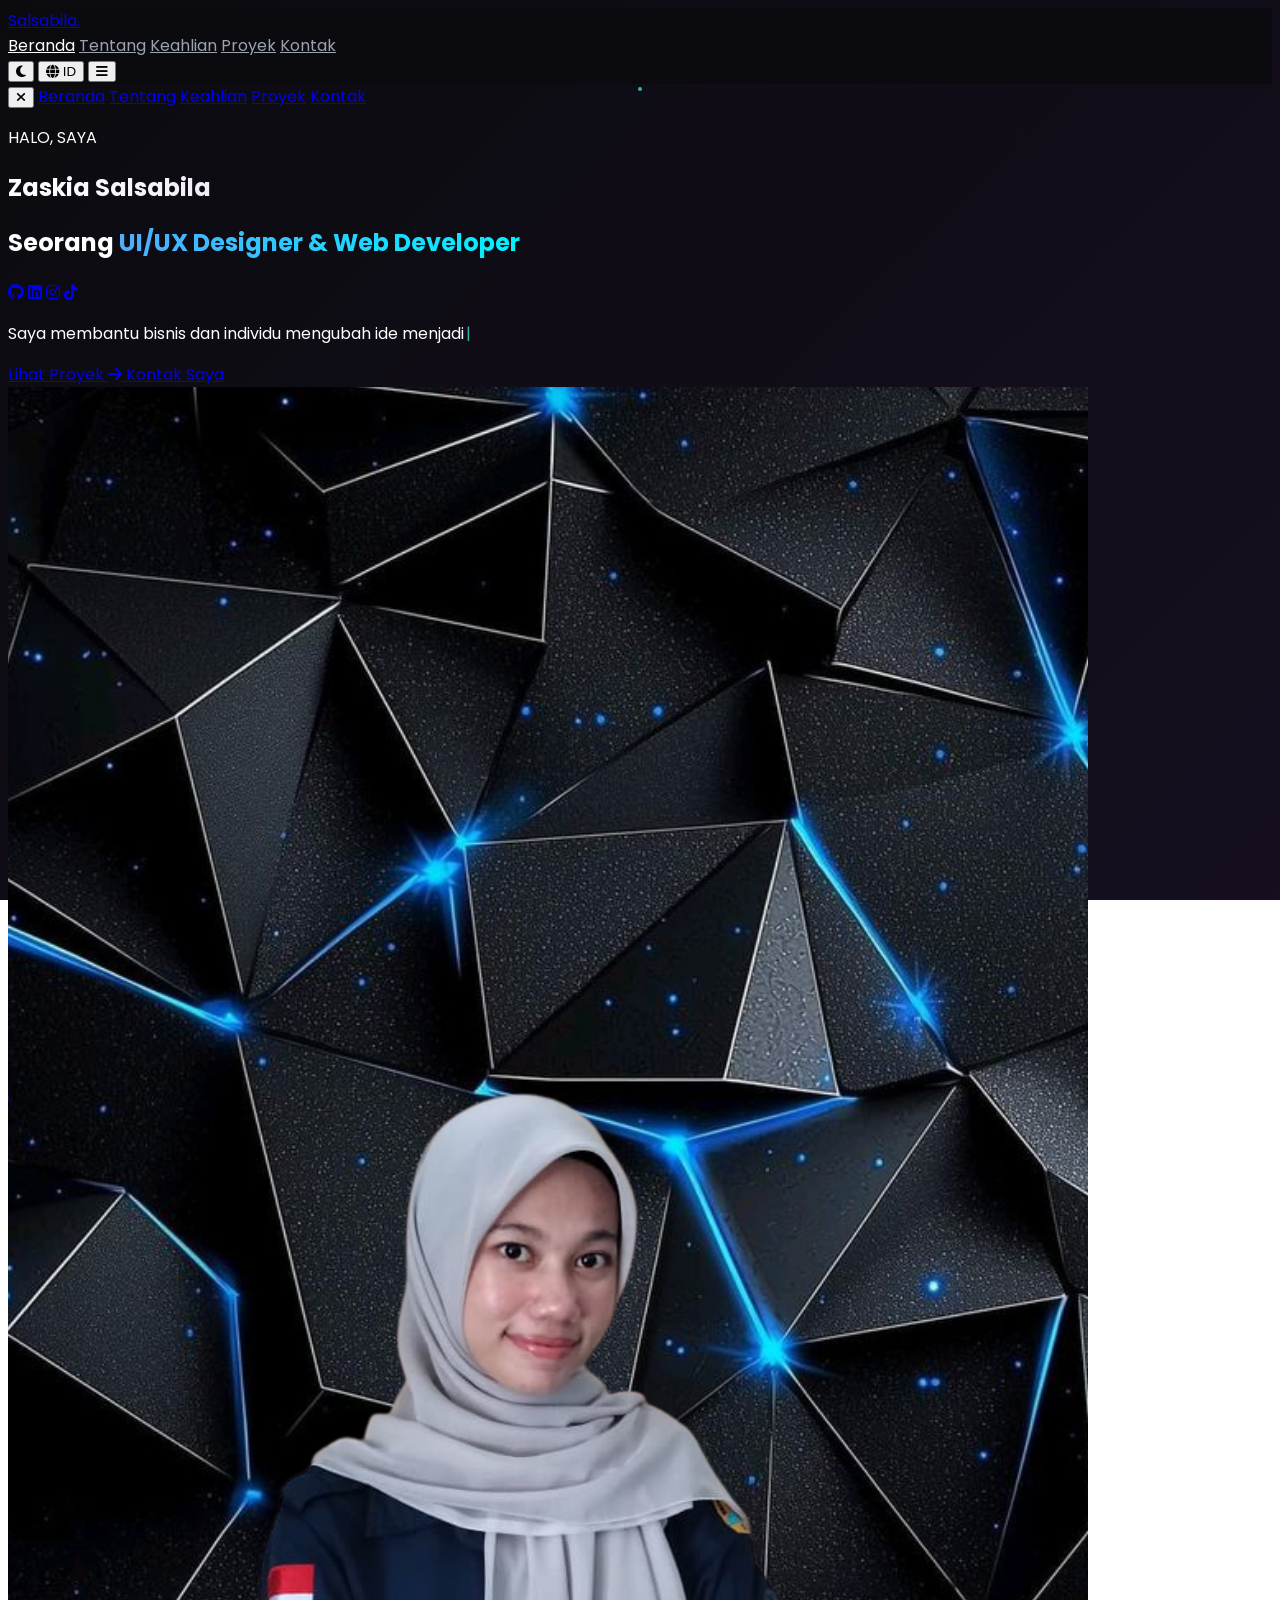
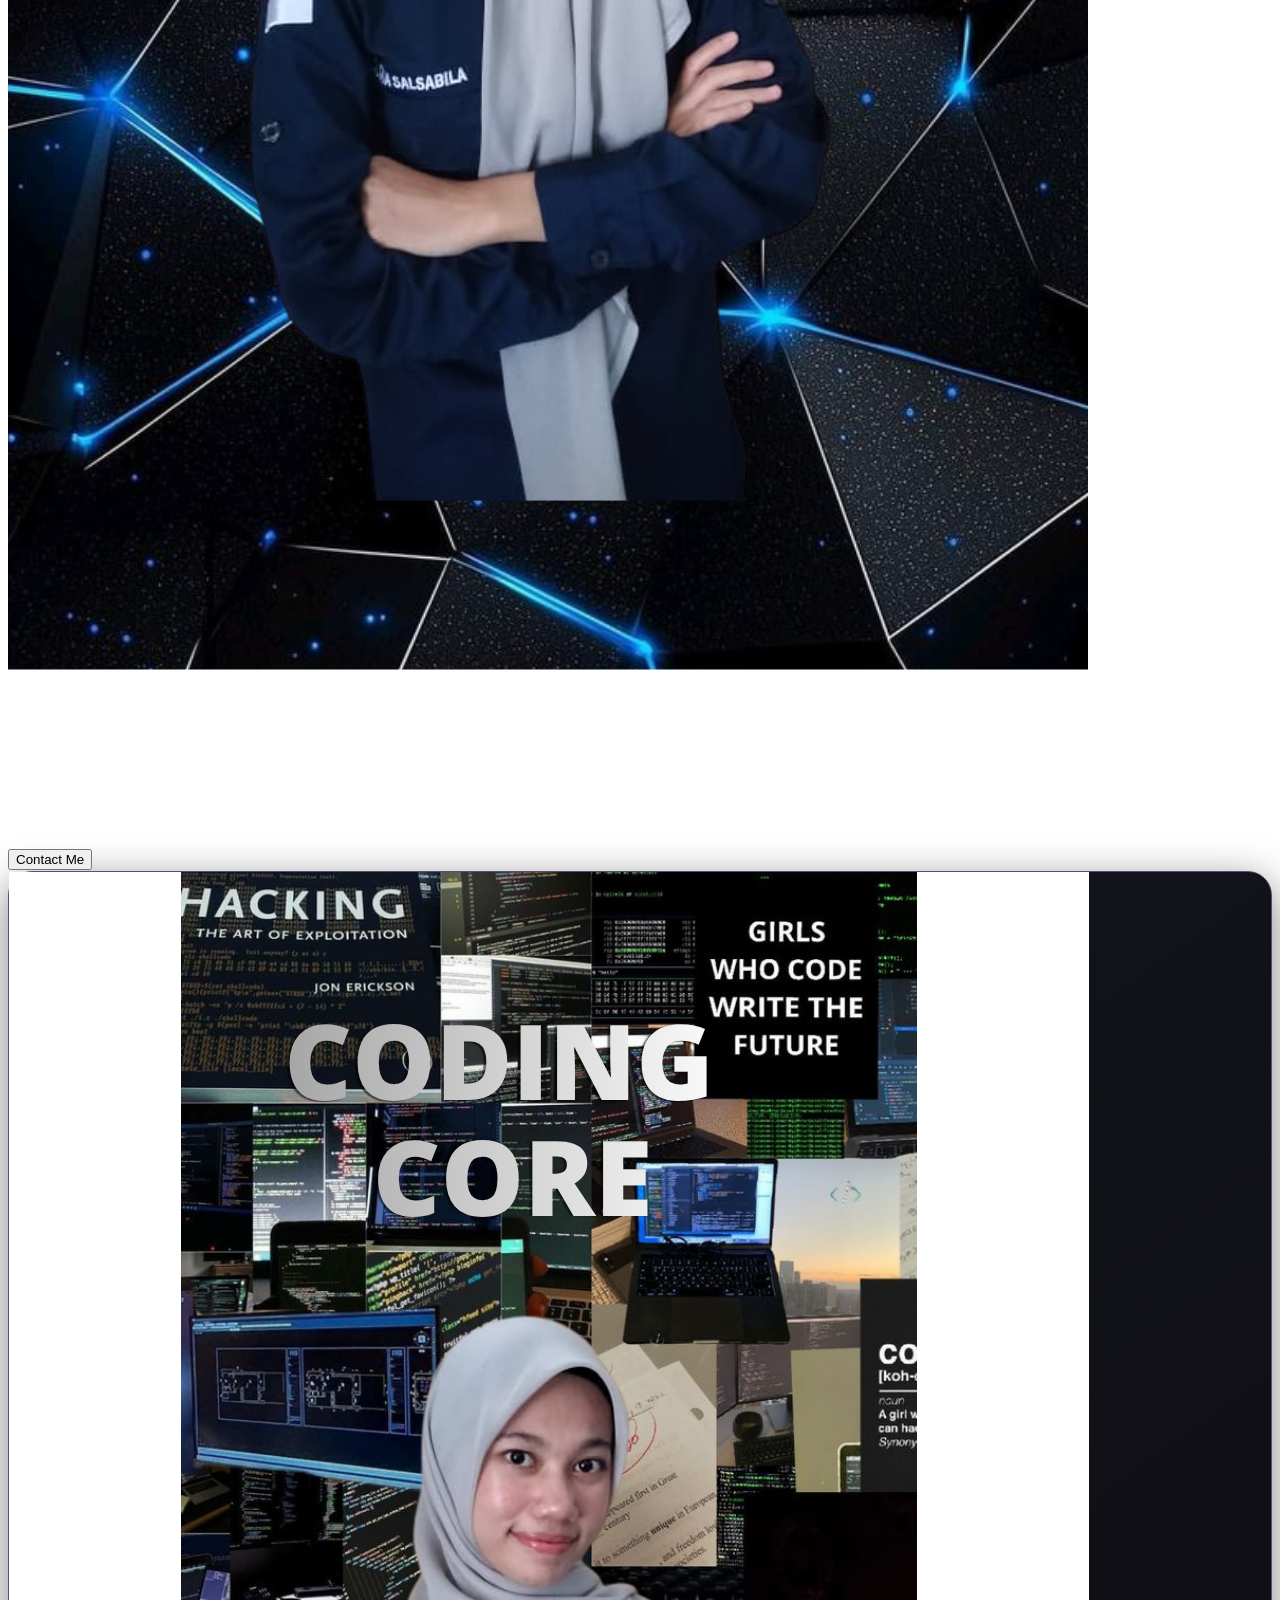
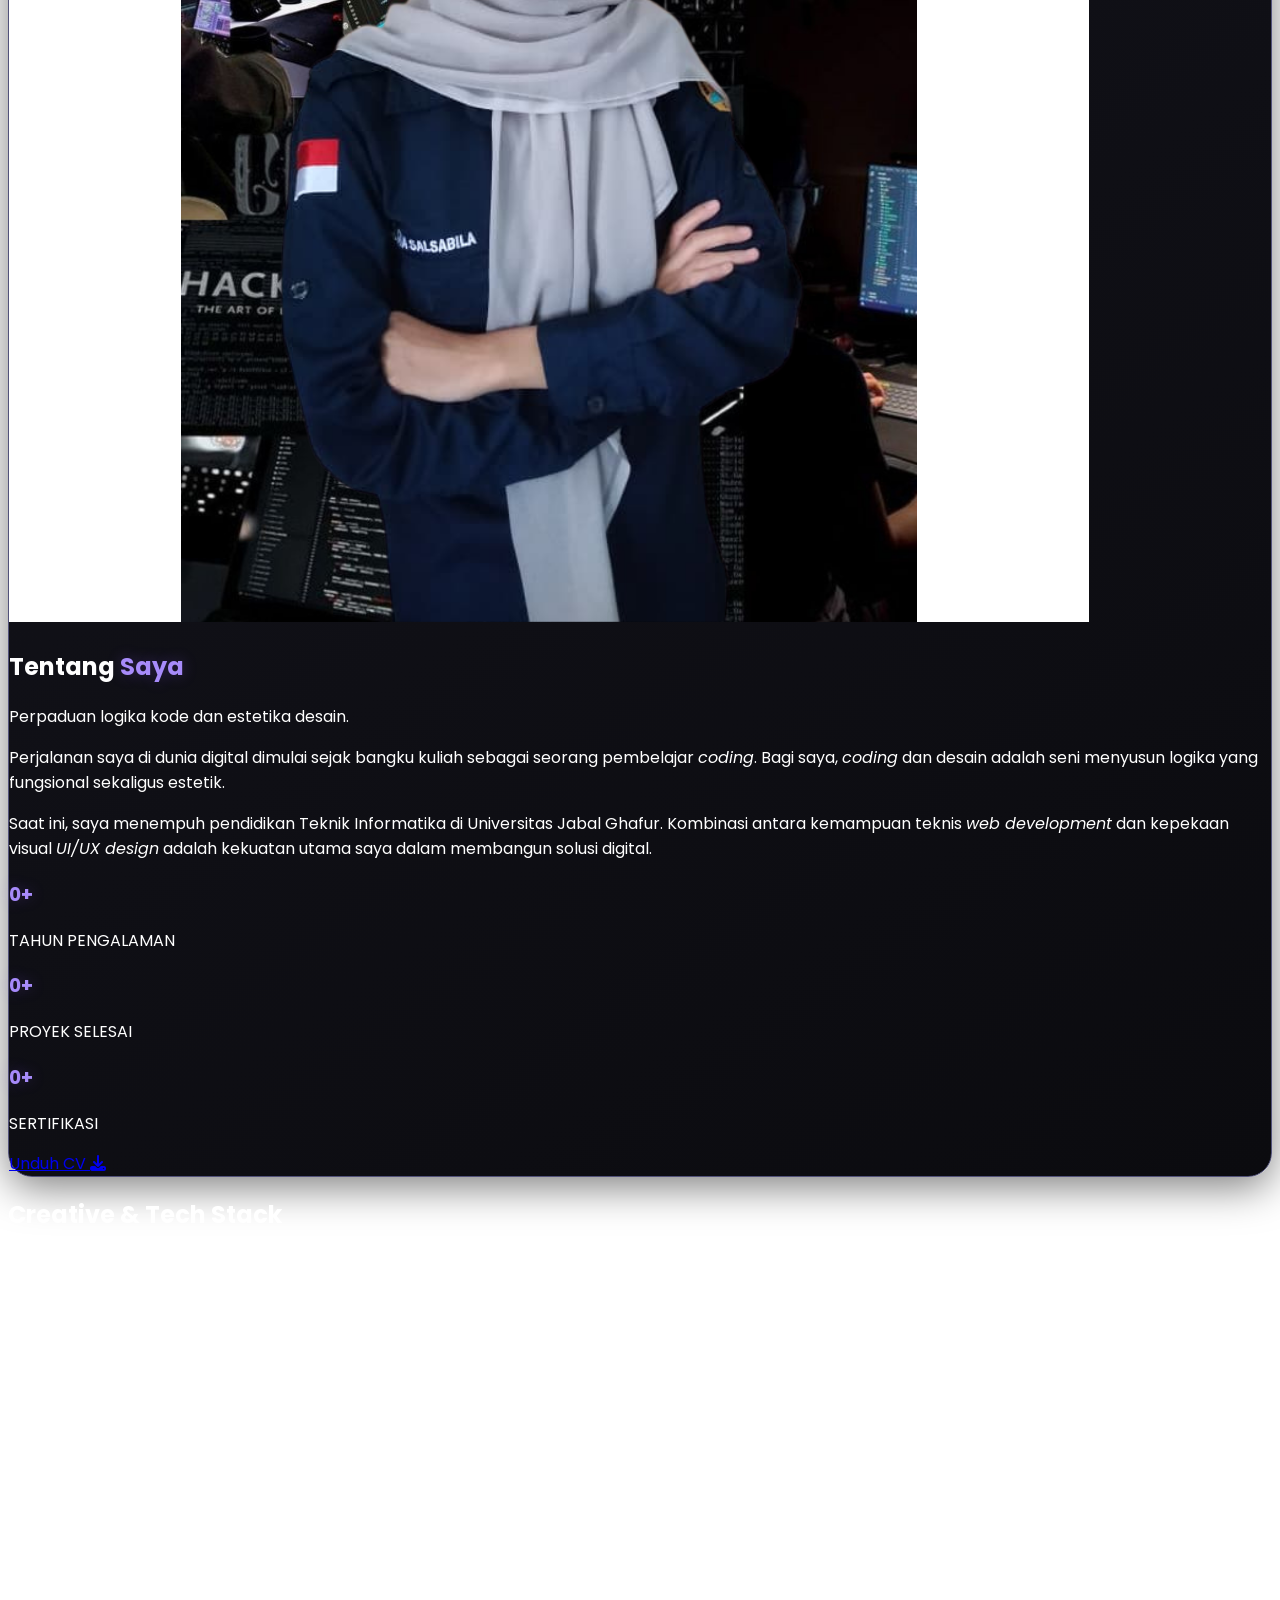
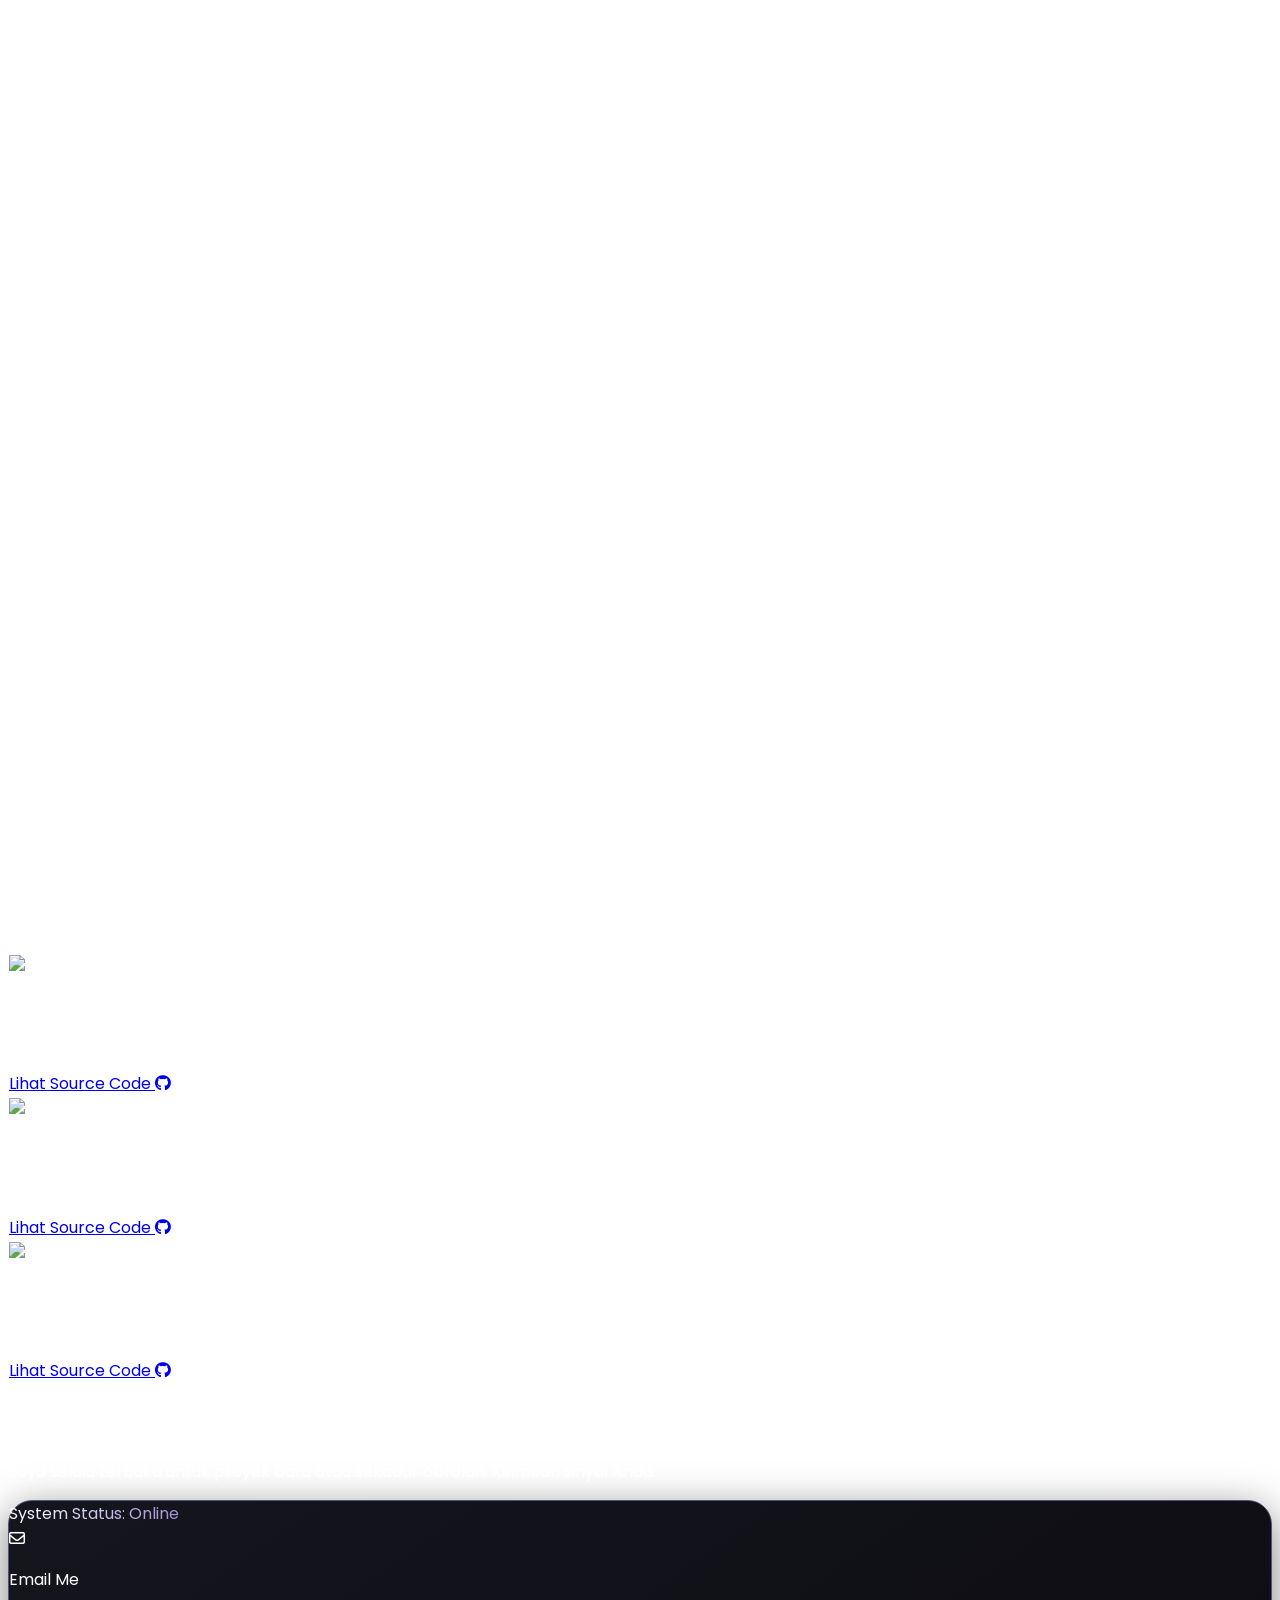
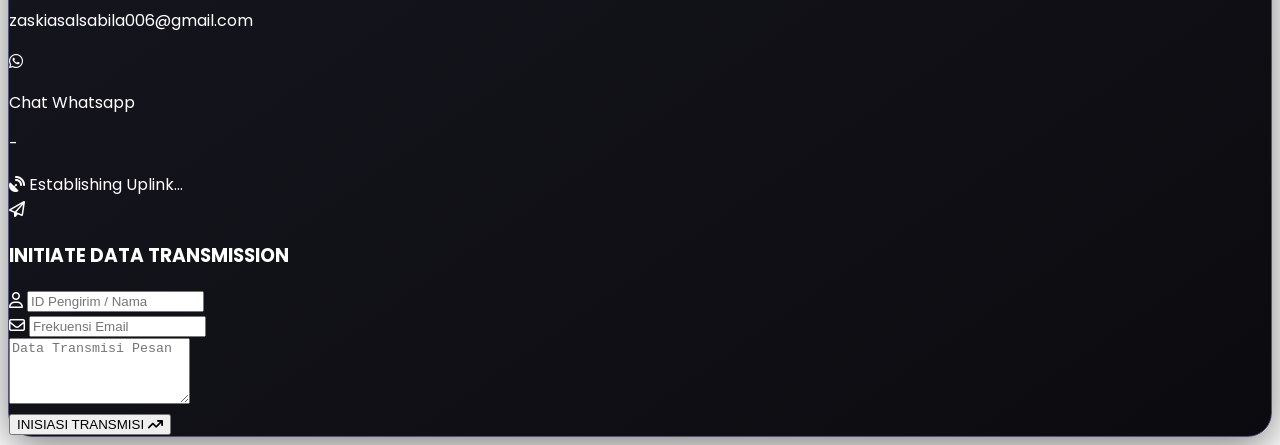
==== commit e29d9a2d: "Update index.html" ====
--- a/index.html
+++ b/index.html
@@ -260,7 +260,7 @@
         </div>
     </section>
     
-    <section id="proyek" class="py-20 relative animate-on-scroll">
+  <section id="proyek" class="py-20 relative animate-on-scroll">
         <div class="max-w-6xl mx-auto px-6">
             <div class="text-center mb-14">
                 <h2 class="text-2xl md:text-4xl font-bold mb-4 text-white heading-text">
@@ -272,7 +272,8 @@
                 </p>
             </div>
 
-            <div class="grid grid-cols-1 md:grid-cols-2 gap-8 max-w-4xl mx-auto">
+            <div class="grid grid-cols-1 md:grid-cols-2 lg:grid-cols-3 gap-8 max-w-6xl mx-auto">
+                
                 <div class="project-card group relative overflow-hidden rounded-3xl bg-cardBg border border-cardBorder h-[320px]">
                     <img src="https://images.unsplash.com/photo-1536440136628-849c177e76a1?auto=format&fit=crop&q=80&w=800" alt="MyFlix" class="w-full h-full object-cover transition-all duration-700 ease-in-out group-hover:scale-105">
                     <div class="absolute inset-0 bg-gradient-to-t from-black via-black/90 to-transparent"></div>
@@ -316,6 +317,29 @@
                         </a>
                     </div>
                 </div>
+
+                <div class="project-card group relative overflow-hidden rounded-3xl bg-cardBg border border-cardBorder h-[320px]">
+                    <img src="https://images.unsplash.com/photo-1507842217343-583bb7270b66?auto=format&fit=crop&q=80&w=800" alt="Bookshelf App" class="w-full h-full object-cover transition-all duration-700 ease-in-out group-hover:scale-105">
+                    <div class="absolute inset-0 bg-gradient-to-t from-black via-black/90 to-transparent"></div>
+                    <div class="absolute bottom-0 left-0 p-8 w-full z-10">
+                        <h3 class="text-xl md:text-2xl font-bold text-white mb-2 relative z-20">BOOKSHELF APP</h3>
+                        <div class="project-desc-container">
+                            <p class="text-gray-300 mb-4 text-sm leading-relaxed project-desc" data-id="Aplikasi dasbor manajemen perpustakaan digital untuk melacak progres bacaan dan menyimpan daftar koleksi." data-en="Digital library management dashboard application to track reading progress and save collections.">
+                                Aplikasi dasbor manajemen perpustakaan digital untuk melacak progres bacaan dan menyimpan daftar koleksi.
+                            </p>
+                        </div>
+                        <div class="flex flex-wrap gap-2 mb-5 mt-2">
+                            <span class="px-2.5 py-1 text-[10px] font-bold tracking-widest text-[#e34f26] bg-[#e34f26]/10 border border-[#e34f26]/30 rounded-md uppercase">HTML</span>
+                            <span class="px-2.5 py-1 text-[10px] font-bold tracking-widest text-[#1572b6] bg-[#1572b6]/10 border border-[#1572b6]/30 rounded-md uppercase">CSS</span>
+                            <span class="px-2.5 py-1 text-[10px] font-bold tracking-widest text-[#f7df1e] bg-[#f7df1e]/10 border border-[#f7df1e]/30 rounded-md uppercase">JavaScript</span>
+                        </div>
+                        <a href="https://zaskiasalsabila006-rgb.github.io/Dashbor-Perpustakaan-1/" target="_blank" class="inline-flex items-center space-x-2 text-sm font-medium text-gray-400 hover:text-neonPurple transition">
+                            <span data-id="Lihat Source Code" data-en="View Source Code">Lihat Source Code</span>
+                            <i class="fa-brands fa-github text-base"></i>
+                        </a>
+                    </div>
+                </div>
+
             </div>
         </div>
     </section>
@@ -395,4 +419,4 @@
 
     <script src="script.js"></script>
 </body>
-</html>+</html>
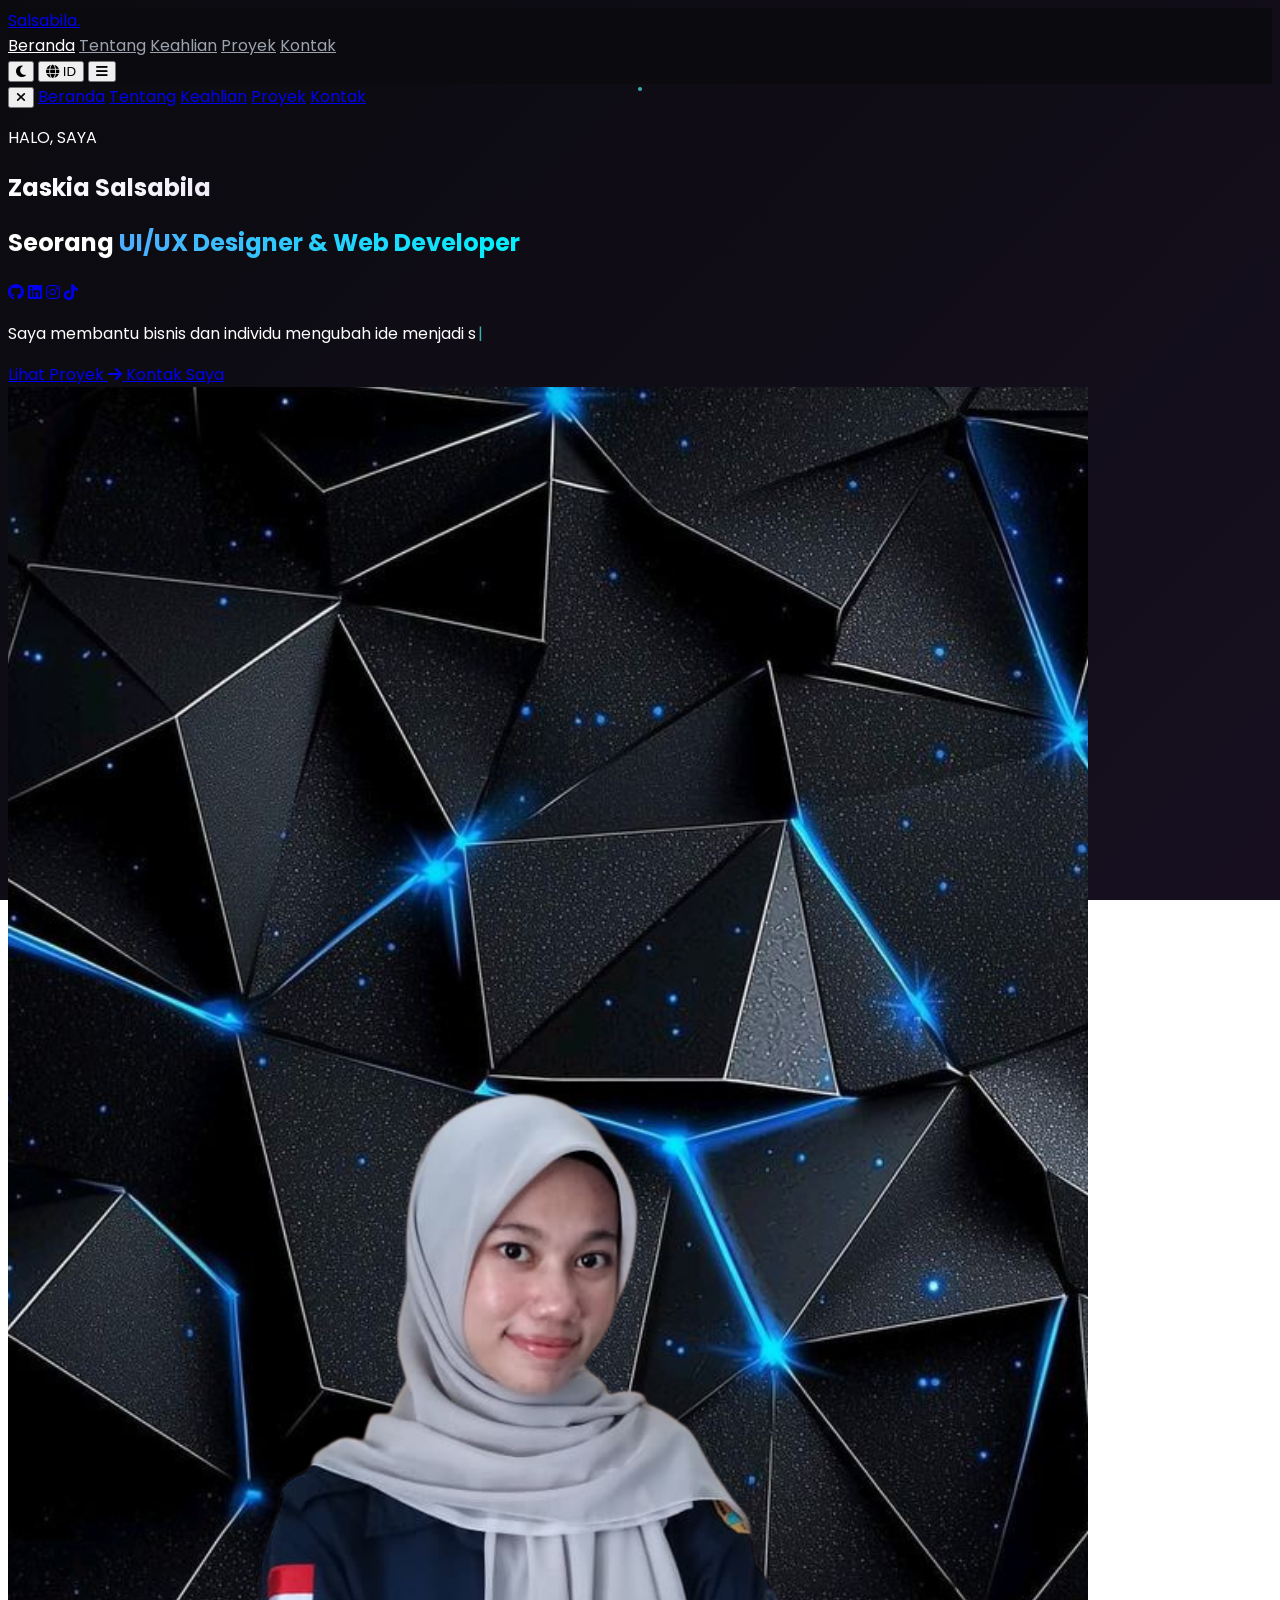
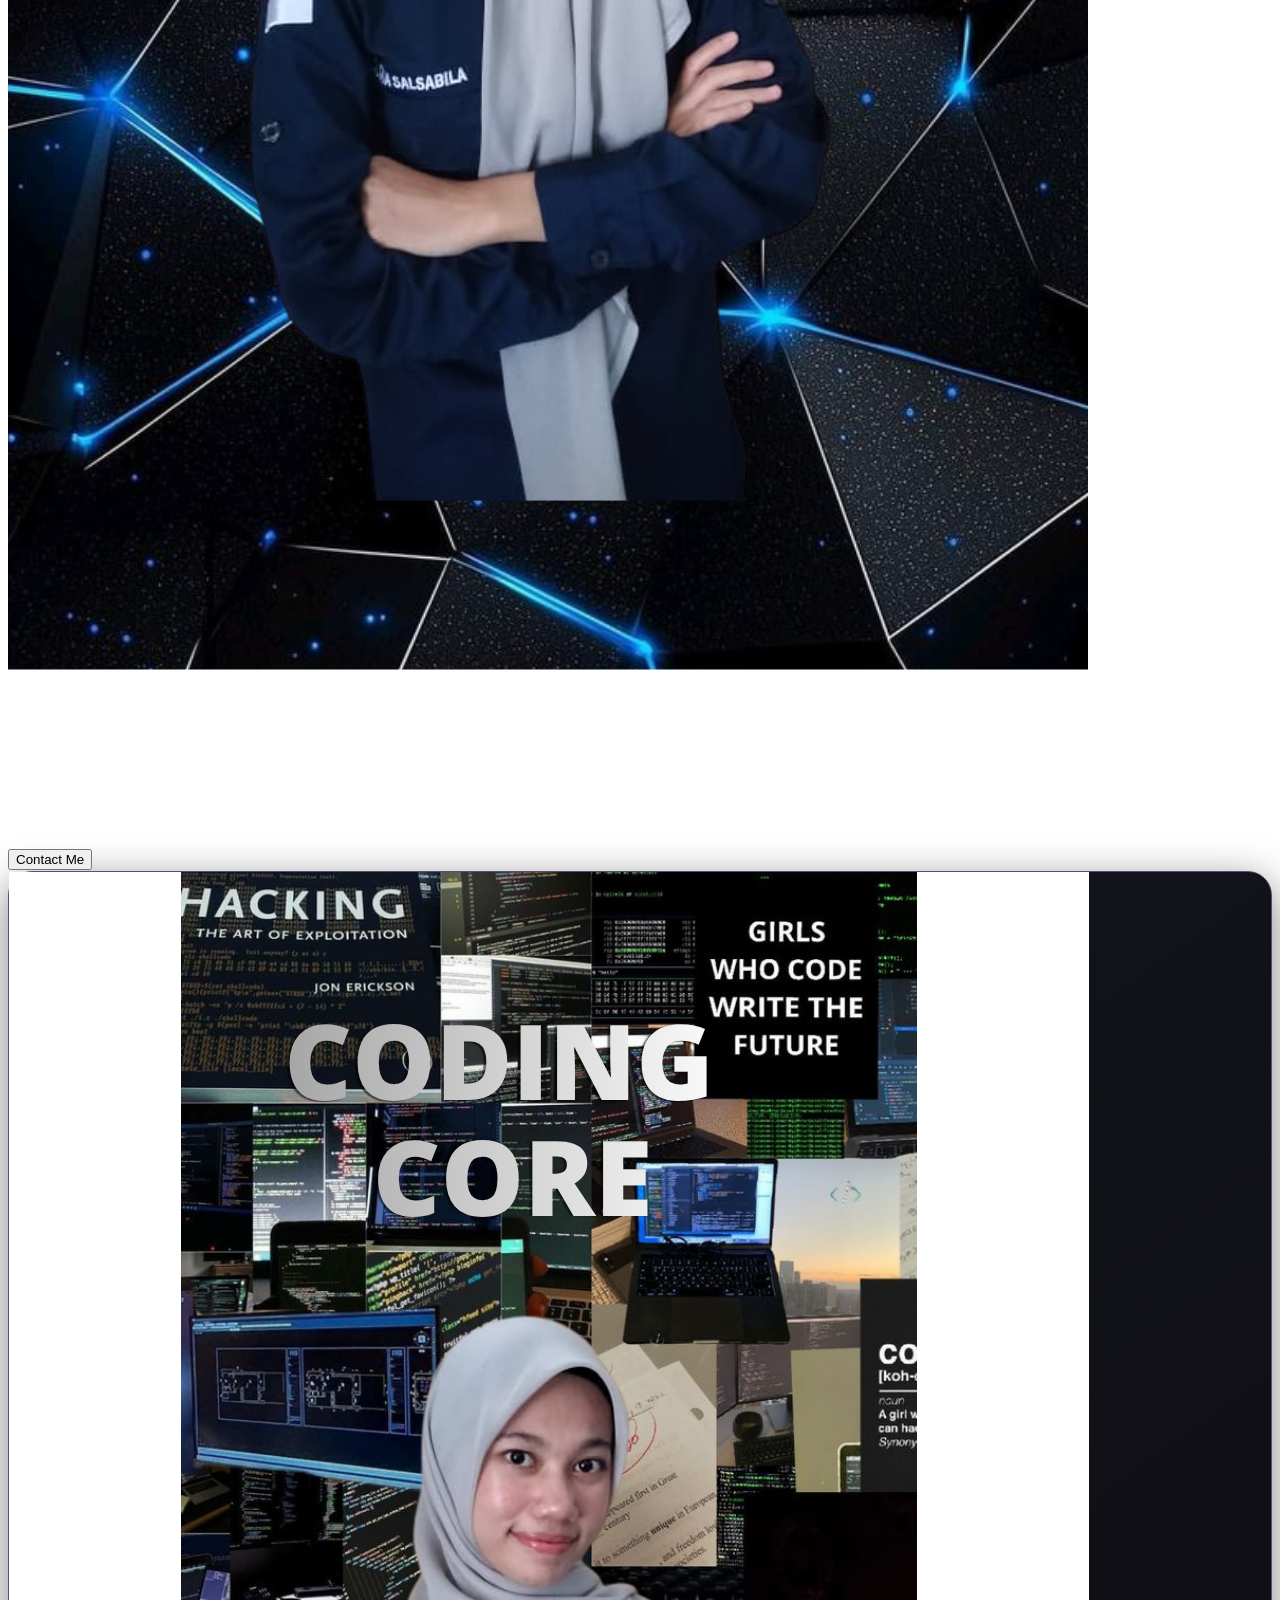
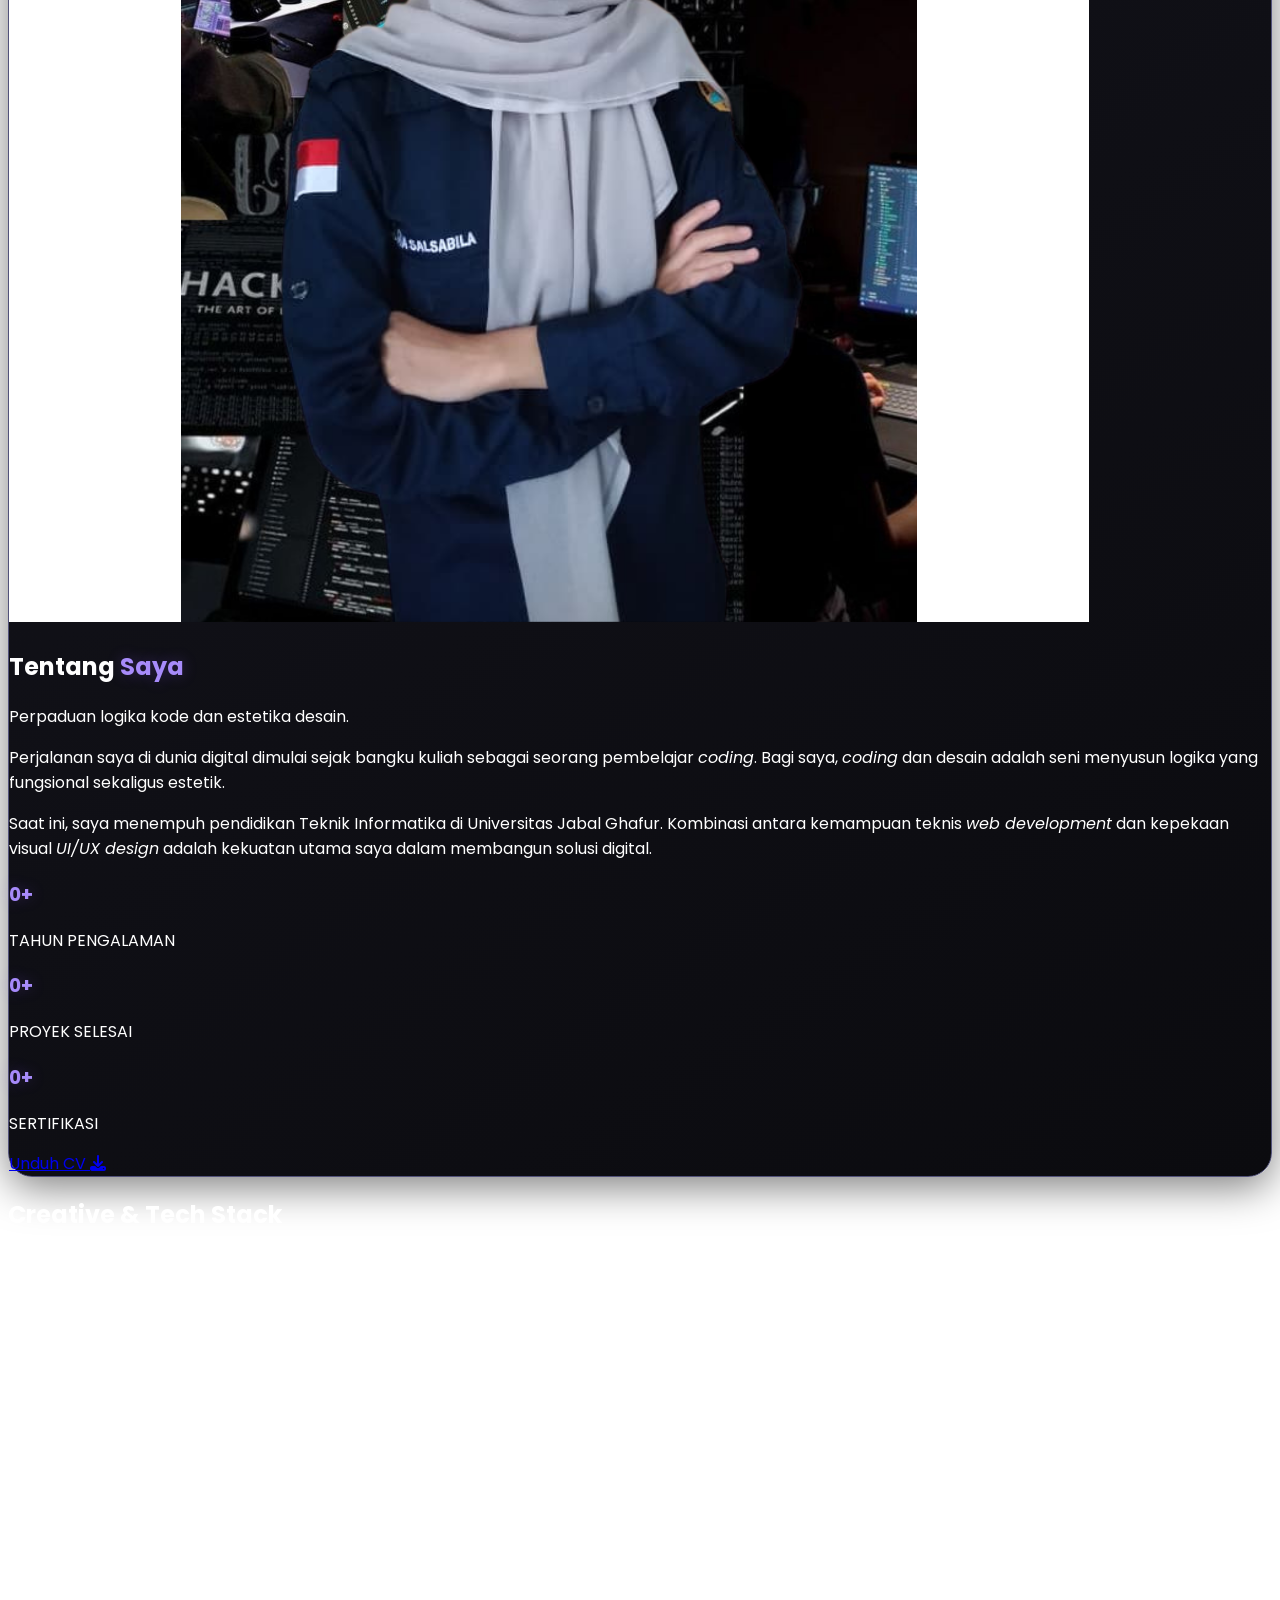
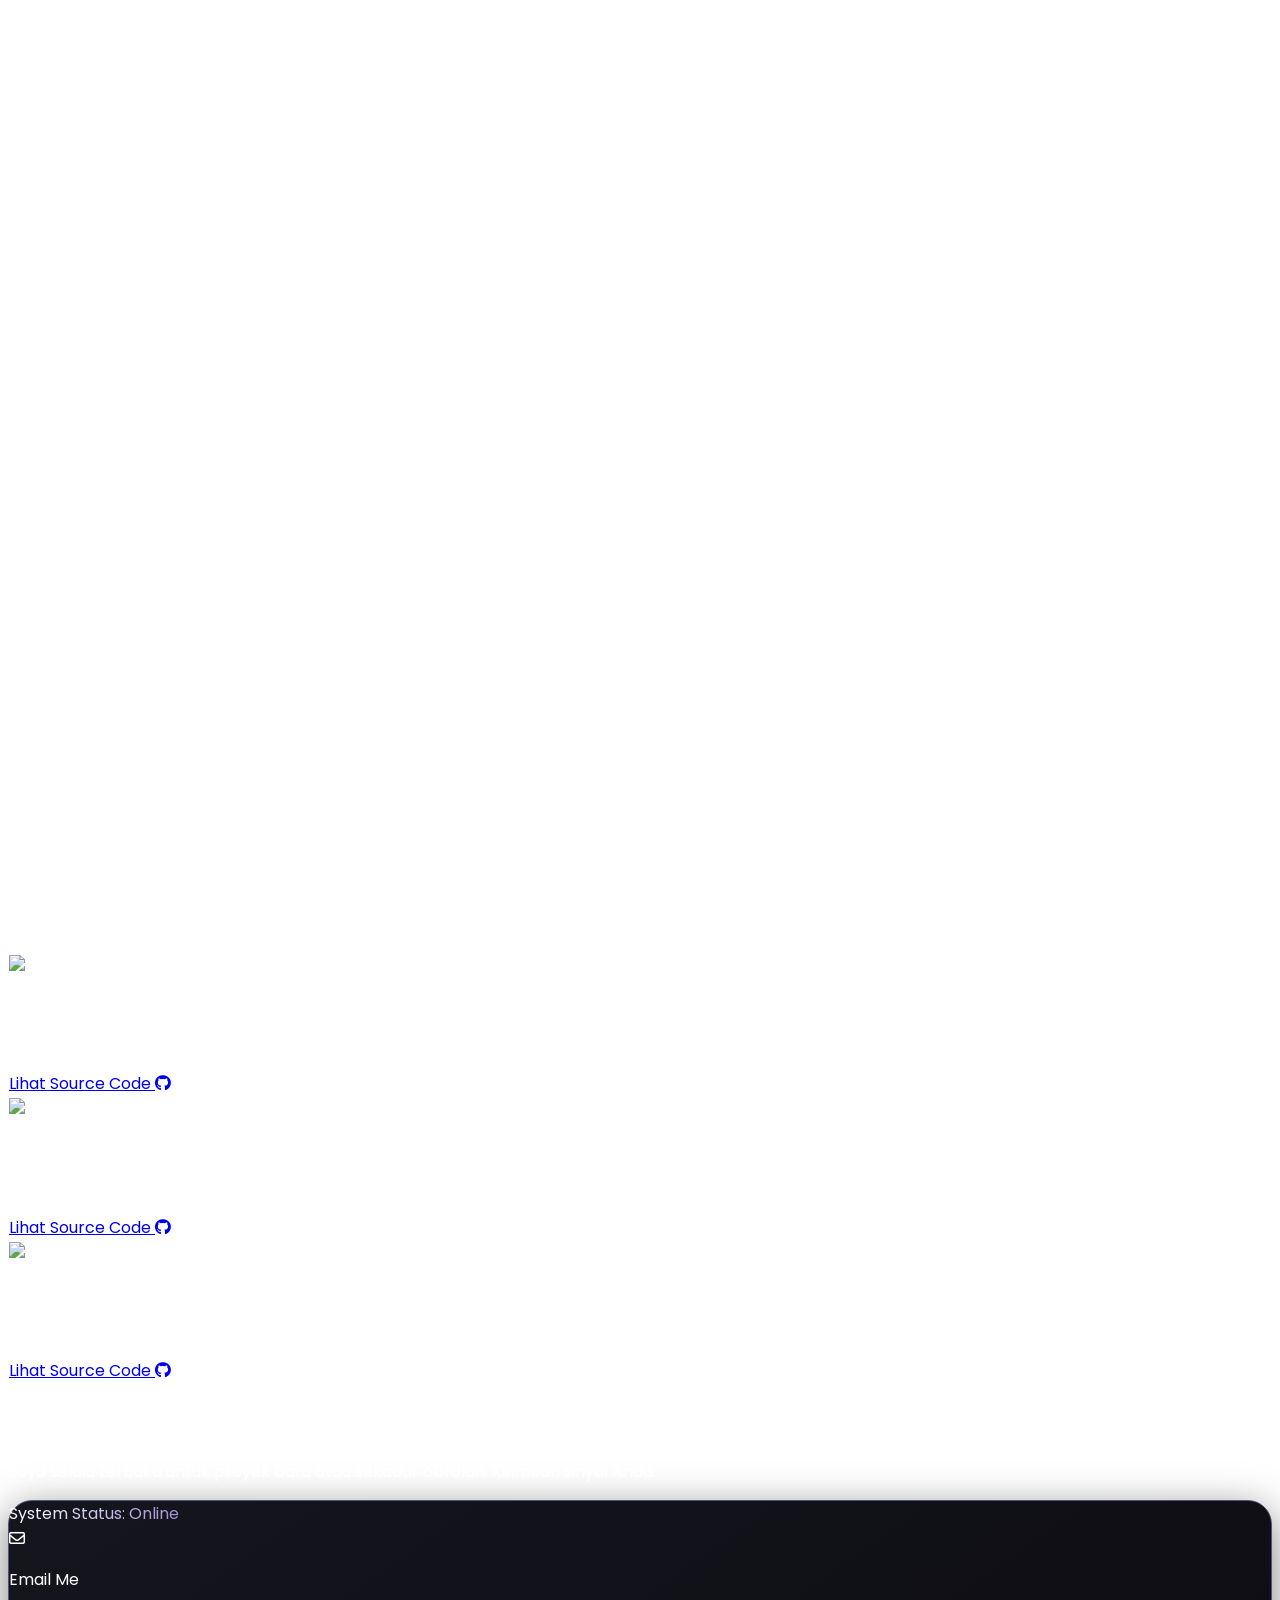
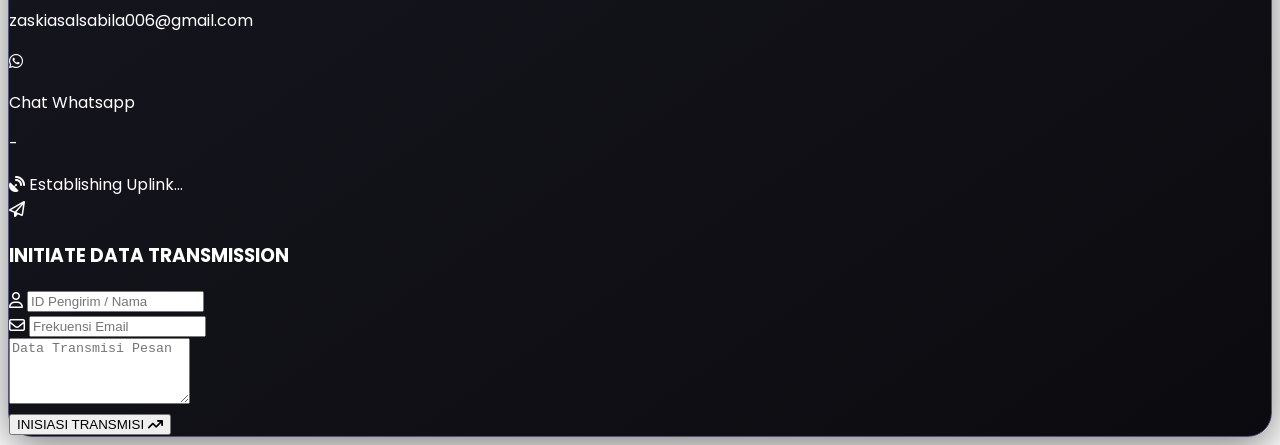
==== commit 10e549f1: "Update index.html" ====
--- a/index.html
+++ b/index.html
@@ -260,7 +260,7 @@
         </div>
     </section>
     
-  <section id="proyek" class="py-20 relative animate-on-scroll">
+ <section id="proyek" class="py-20 relative animate-on-scroll">
         <div class="max-w-6xl mx-auto px-6">
             <div class="text-center mb-14">
                 <h2 class="text-2xl md:text-4xl font-bold mb-4 text-white heading-text">
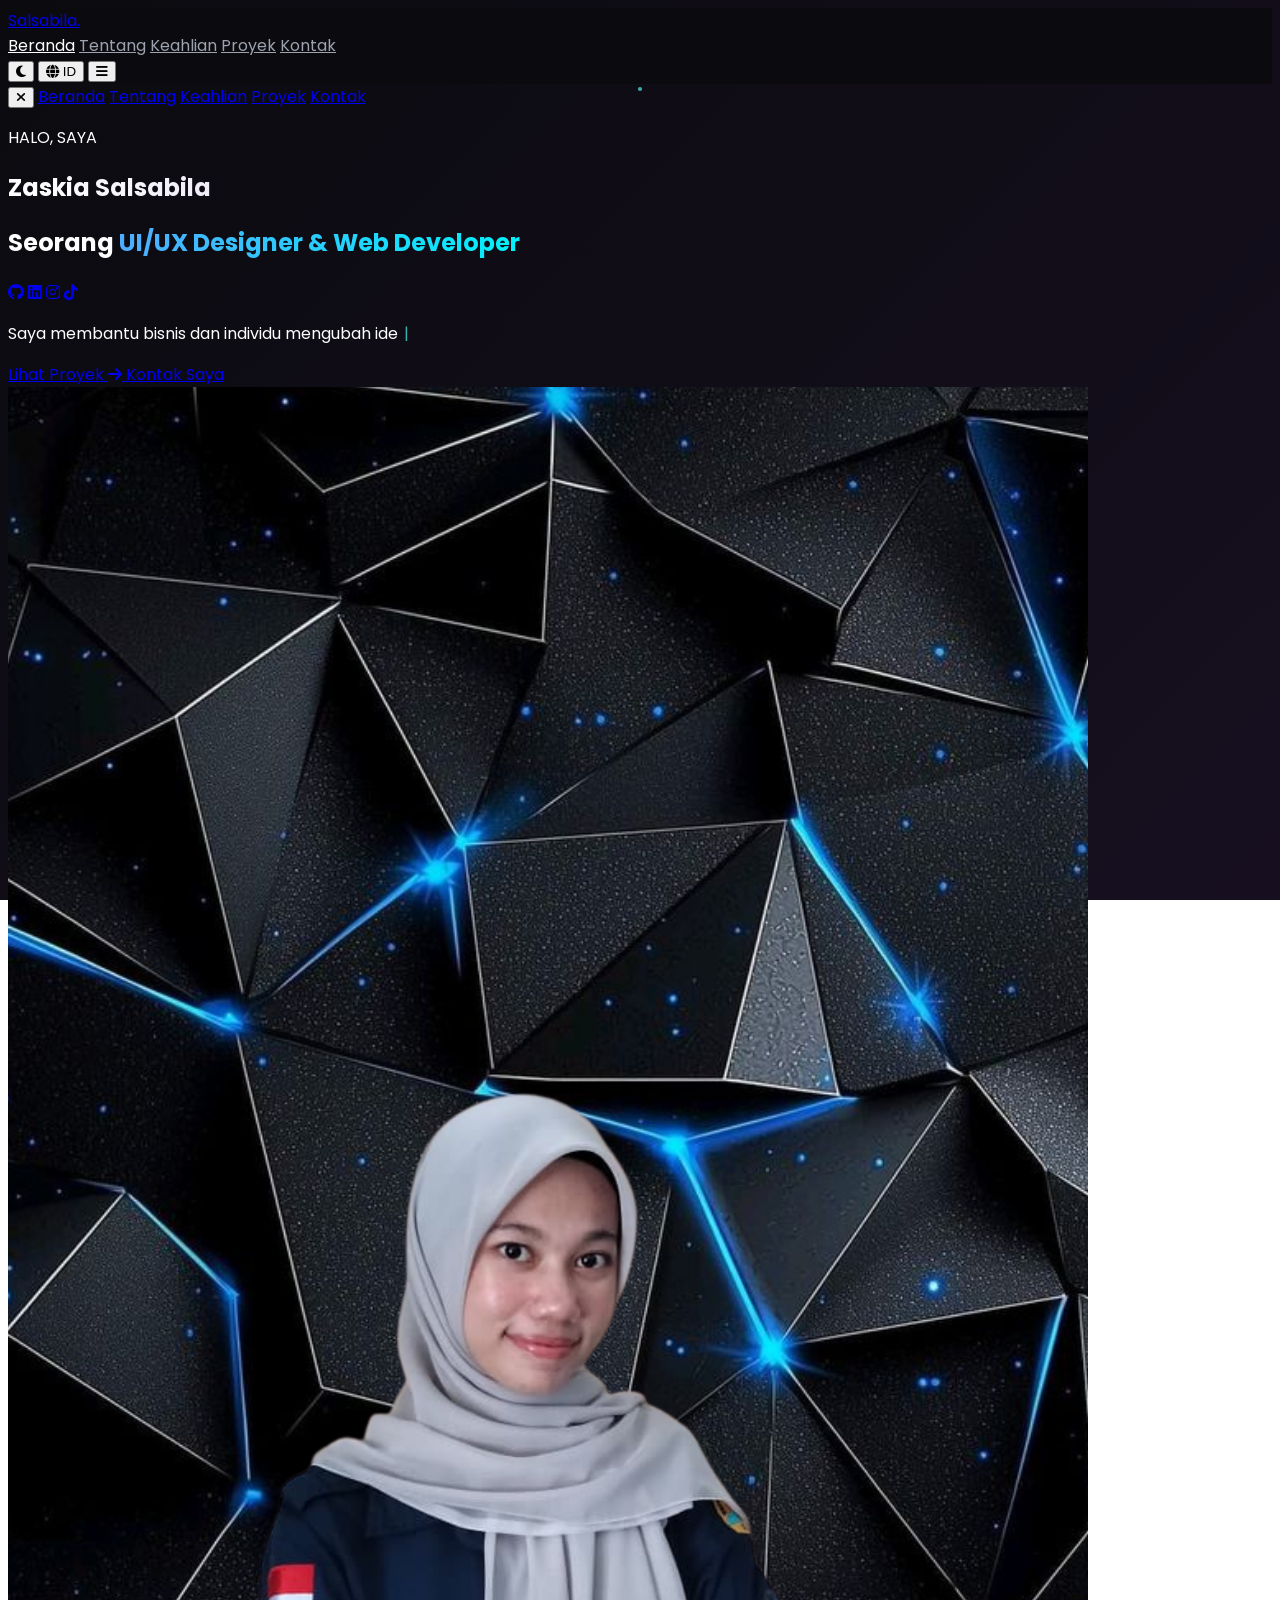
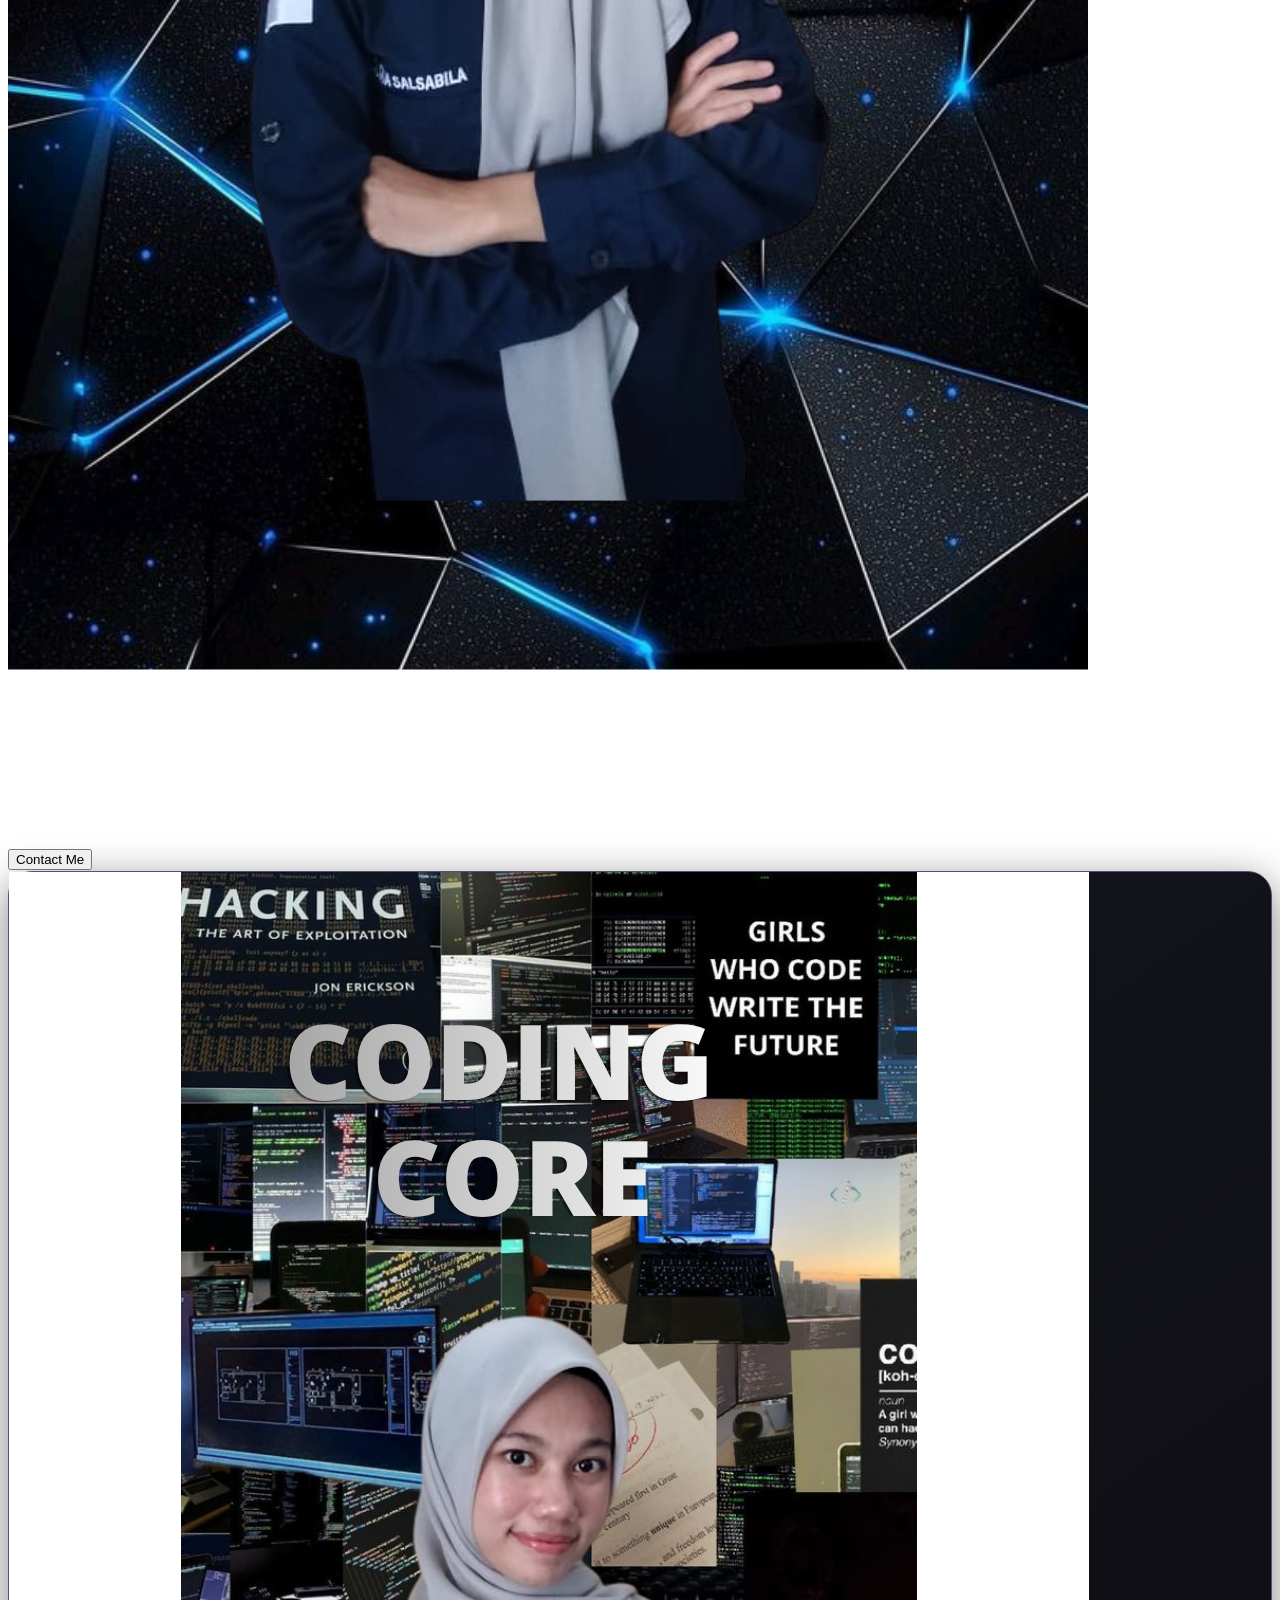
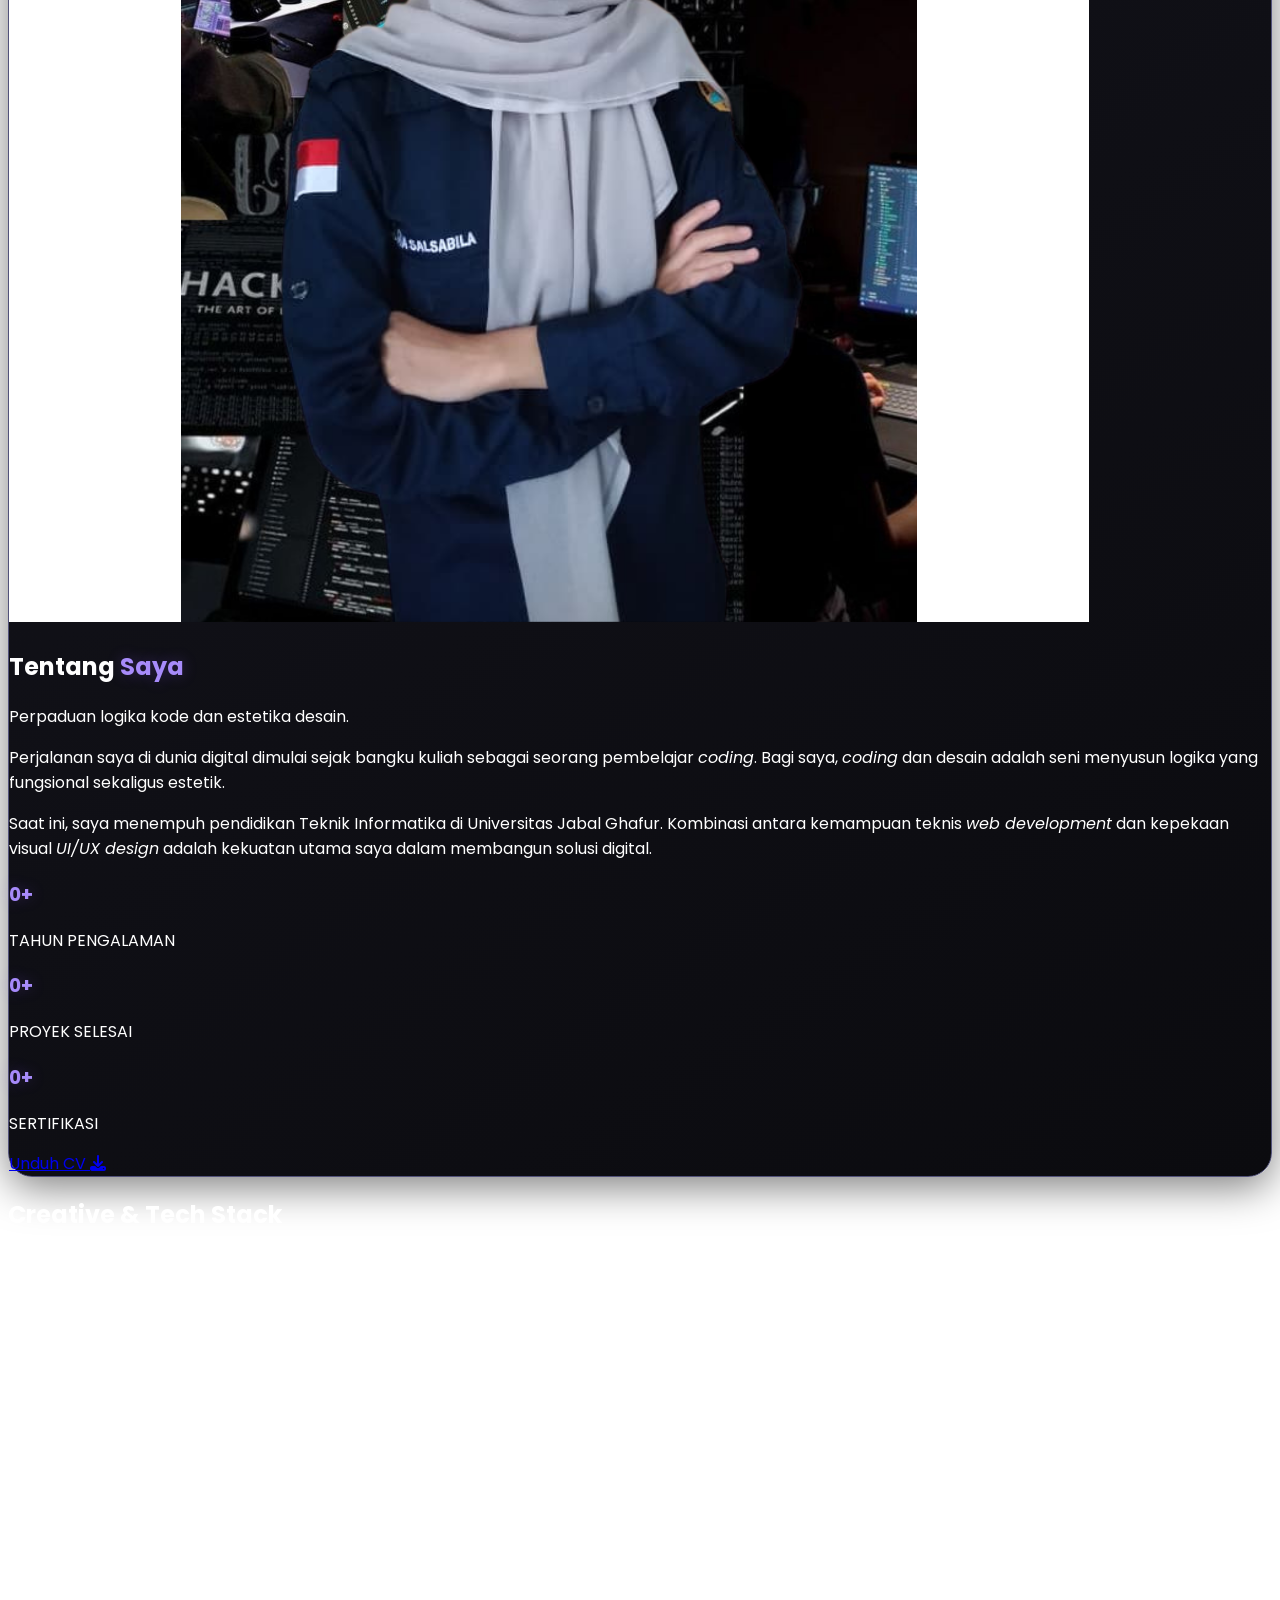
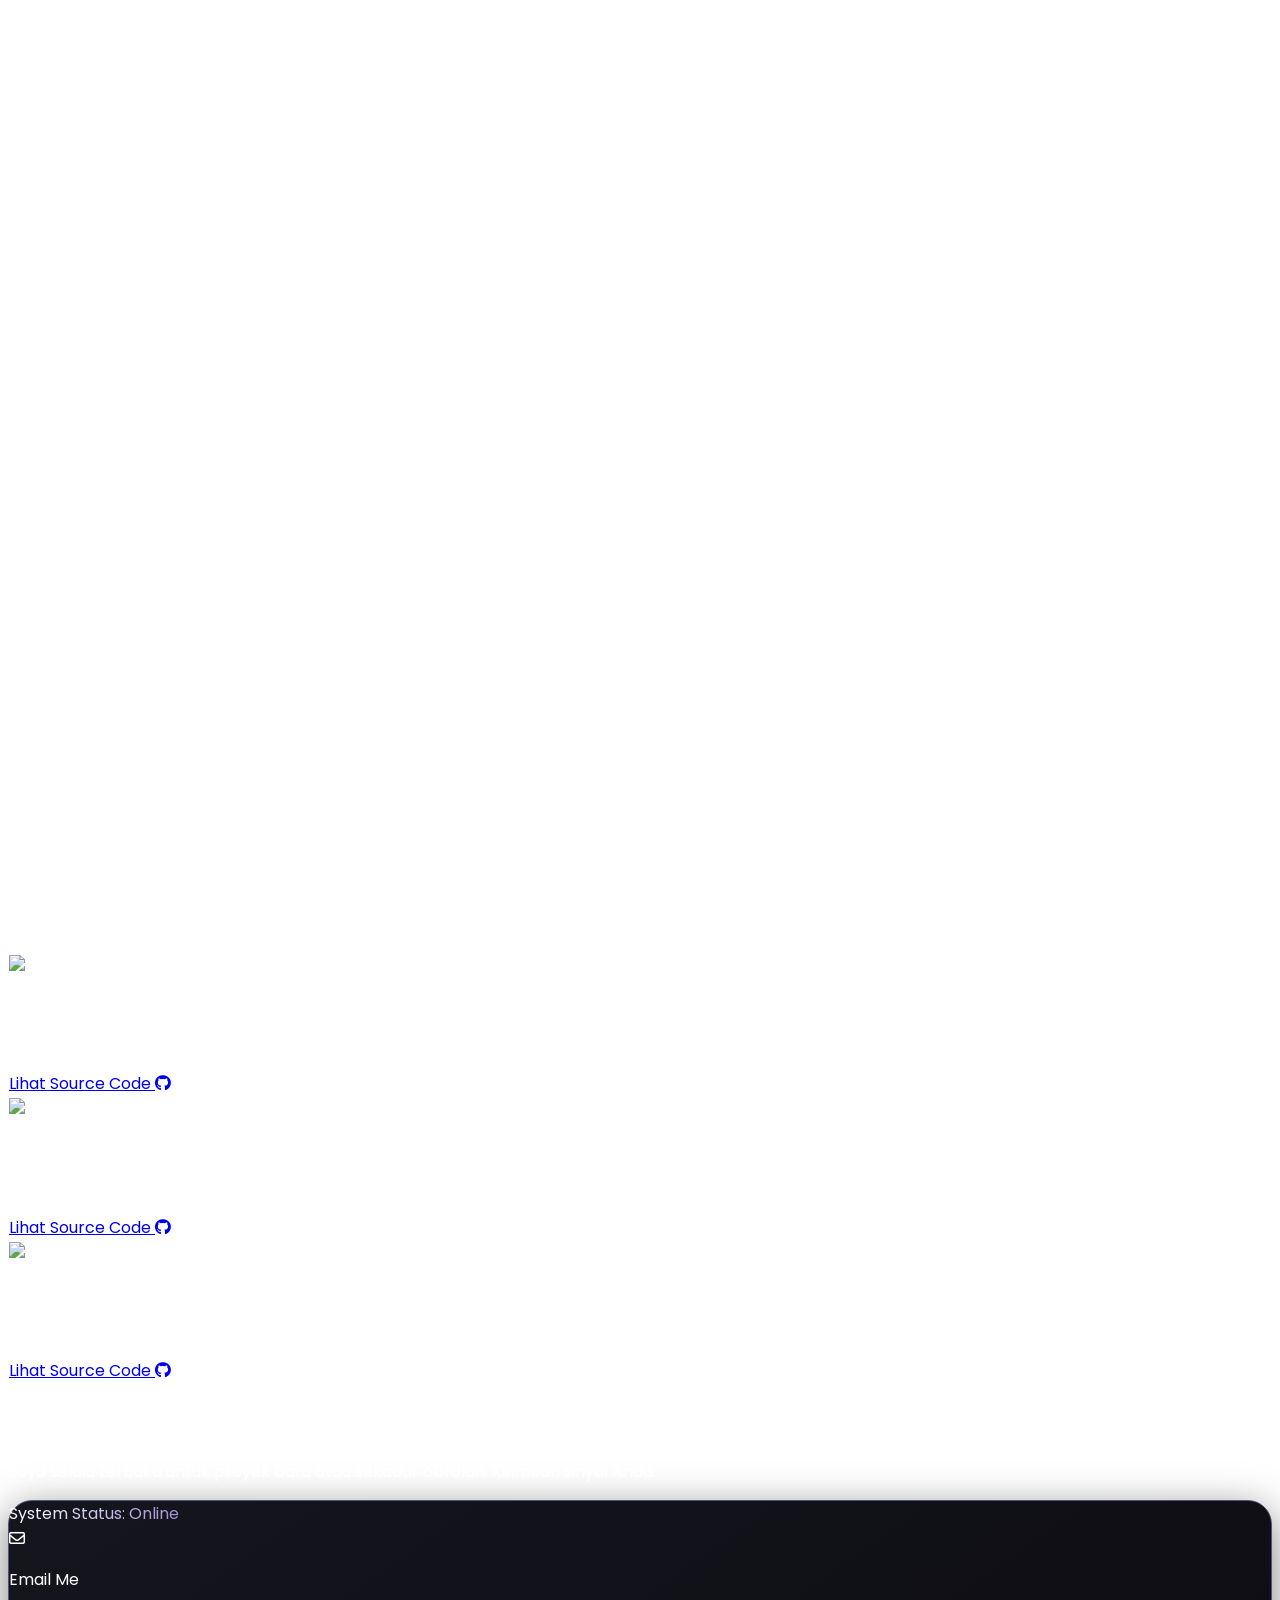
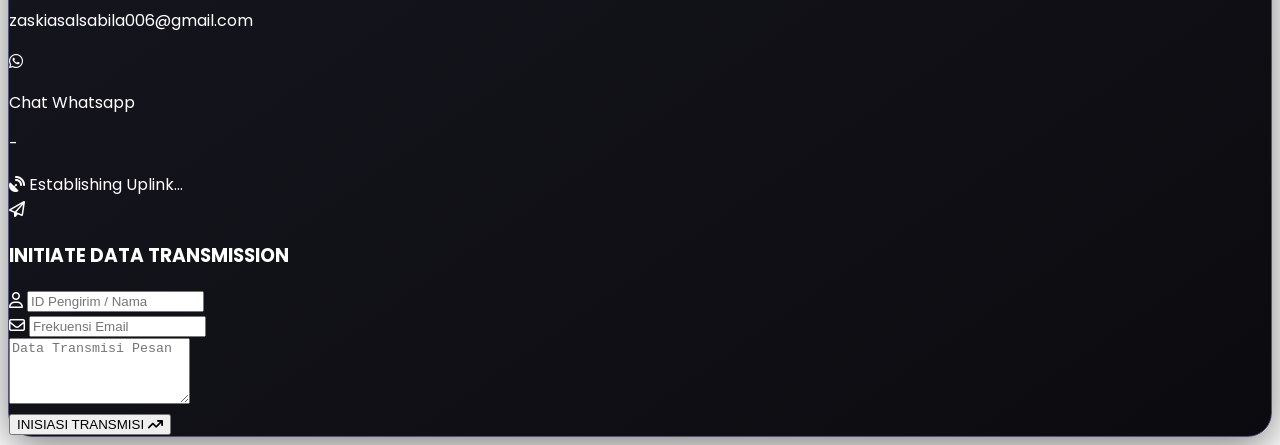
==== commit 98131dd5: "Update fmt.Println to print 'Goodbye World'" ====
--- a/index.html
+++ b/index.html
@@ -260,7 +260,7 @@
         </div>
     </section>
     
- <section id="proyek" class="py-20 relative animate-on-scroll">
+<section id="proyek" class="py-20 relative animate-on-scroll">
         <div class="max-w-6xl mx-auto px-6">
             <div class="text-center mb-14">
                 <h2 class="text-2xl md:text-4xl font-bold mb-4 text-white heading-text">
